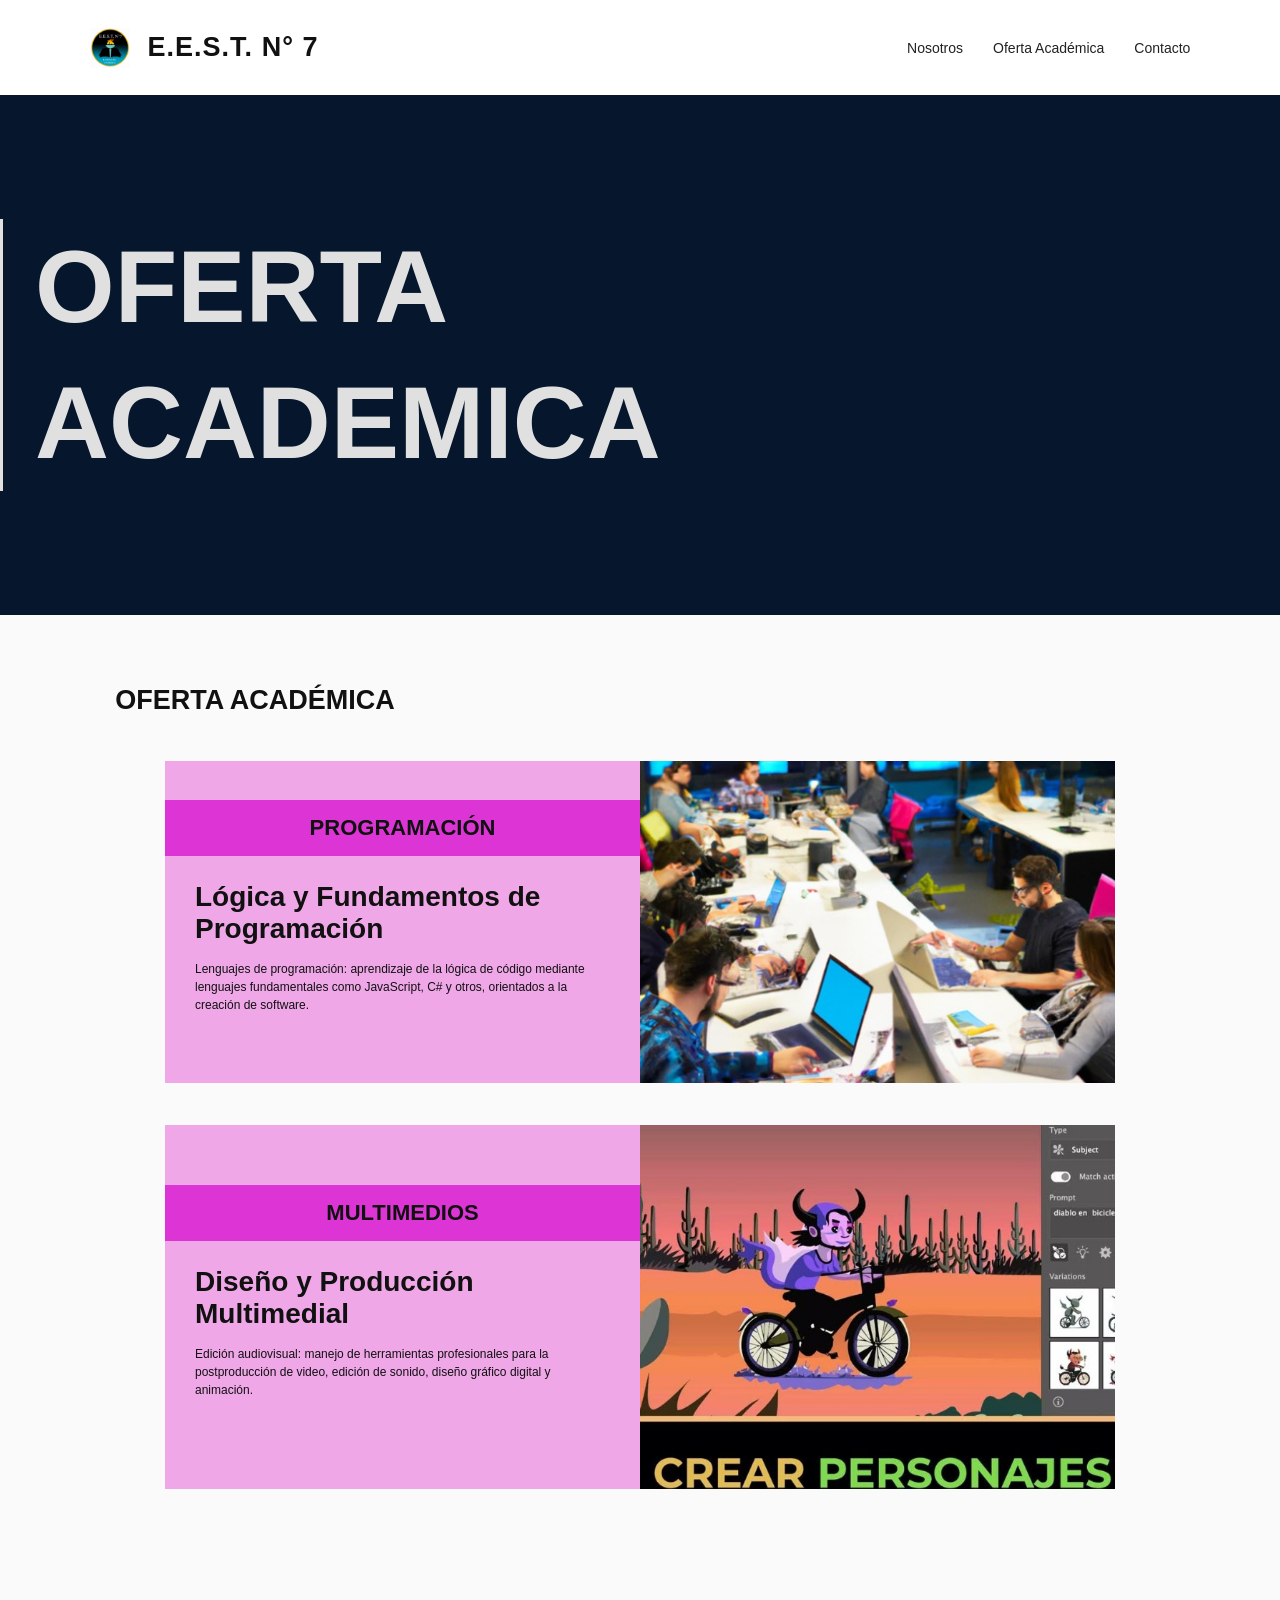
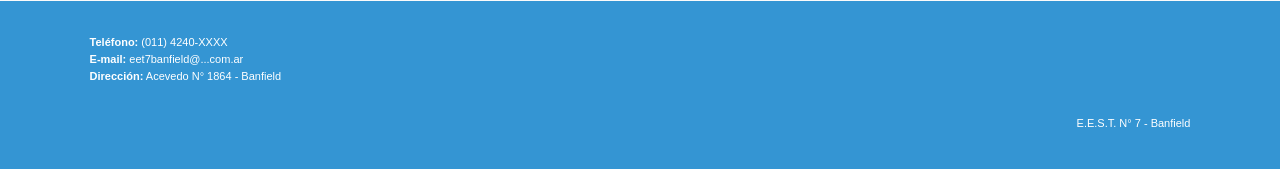
==== html/Oferta academica.html @ 8782acf0 "Se cambio lla imagen de la fachada por un banner y se modfico la clase HERO para ello" ====
<!DOCTYPE html>
<html lang="es">
<head>
    <meta charset="UTF-8">
    <meta name="viewport" content="width=device-width, initial-scale=1.0">
    <title>E.E.S.T. N° 7 - Banfield</title>
    <link rel="stylesheet" href="OfertaAcademica.css">
</head>
<body>

    <header class="header">
        <div class="logo-area">
    <img src="logo.jpeg" alt="Logo E.E.S.T. N° 7" class="logo">
    <h1>E.E.S.T. N° 7</h1>
</div>

        <nav>
            <a href="#inicio">Nosotros</a>
            <a href="#oferta">Oferta Académica</a>
            <a href="#contacto">Contacto</a>
        </nav>
    </header>

    <main>
        
        <section id="inicio" class="hero">
                <p id = "WelcomeTitle">
                    <B>
                        OFERTA<BR>
                        ACADEMICA
                    </B>     
                </p>
            <!-- #071933 (color hexadecimal del fondo azul) -->

        </section>


        <section id="oferta" class="oferta">
            <h2>OFERTA ACADÉMICA</h2>

            <article class="specialty">
                <div class="specialty-text">
                    <h2>PROGRAMACIÓN</h2>
                    <h3>Lógica y Fundamentos de Programación</h3>
                    <p>
                        Lenguajes de programación: aprendizaje de la lógica de código
                        mediante lenguajes fundamentales como JavaScript, C# y otros,
                        orientados a la creación de software.
                    </p>
                </div>
                <img src="programacion.jpeg" alt="Programación">
            </article>

            <article class="specialty">
                <div class="specialty-text">
                    <h2>MULTIMEDIOS</h2>
                    <h3>Diseño y Producción Multimedial</h3>
                    <p>
                        Edición audiovisual: manejo de herramientas profesionales para
                        la postproducción de video, edición de sonido, diseño gráfico
                        digital y animación.
                    </p>
                </div>
                <img src="multimedio2.jpeg" alt="Diseño y producción multimedial">
            </article>
        </section>
    </main>

    <footer id="contacto">
        <div>
            <p><strong>Teléfono:</strong> (011) 4240-XXXX</p>
            <p><strong>E-mail:</strong> eet7banfield@...com.ar</p>
            <p><strong>Dirección:</strong> Acevedo N° 1864 - Banfield</p>
        </div>
        <p class="copyright">E.E.S.T. N° 7 - Banfield</p>
    </footer>

</body>
</html>
---- html/OfertaAcademica.css ----
* {
    margin: 0;
    padding: 0;
    box-sizing: border-box;
}

html {
    scroll-behavior: smooth;
}

body {
    font-family: Arial, Helvetica, sans-serif;
    color: #111;
    background: white;
}

img {
    display: block;
    width: 100%;
    object-fit: cover;
}

.header {
    min-height: 95px;
    padding: 20px 7%;
    display: flex;
    align-items: center;
    justify-content: space-between;
    background: white;
}

.logo-area {
    display: flex;
    align-items: center;
    gap: 18px;
}

.logo-area h1 {
    font-size: 27px;
    letter-spacing: 1px;
}
.logo{
    width: 40px;
    height: 40px;
    object-fit: contain;
}

nav {
    display: flex;
    gap: 30px;
}

nav a {
    color: #222;
    text-decoration: none;
    font-size: 14px;
}

nav a:hover {
    color: #258dd0;
}

/* HERO */

.hero {

    background-color: #071933;

    position: relative;
    min-height: 520px;
    overflow: hidden;
    height: 520px;
    filter: brightness(.88);
    align-content: center;
}
.hero p{
    
    position: relative;
    font-family: Verdana, Geneva, Tahoma, sans-serif;
    color: white;
    border-left-style: solid;
    
    font-size: 6.4rem;
    line-height: 8.5rem;
    padding-left: 2rem;


}

.hero-card {
    position: absolute;
    background: rgba(255, 255, 255, .96);
    border-radius: 8px;
    padding: 20px;
    box-shadow: 0 4px 15px rgba(0, 0, 0, .15);
}

.hero-card h2 {
    font-size: 16px;
    margin-bottom: 10px;
}

.hero-card p,
.hero-card li {
    font-size: 12px;
    line-height: 1.5;
}

.hero-card ul {
    padding-left: 17px;
}

.oferta-card {
    width: 250px;
    top: 50px;
    left: 43%;
}

.inscripcion-card {
    width: 280px;
    top: 225px;
    left: 43%;
}

.requisitos-card {
    width: 230px;
    top: 50px;
    right: 4%;
}

.btn {
    display: inline-block;
    margin-top: 10px;
    padding: 8px 13px;
    color: #fff;
    background: #111;
    text-decoration: none;
    font-size: 11px;
}



.about {
    padding: 65px 10%;
    background: linear-gradient(#a9d5ff, #fff4df);
}

.section-title {
    text-align: center;
    margin-bottom: 30px;
}

.section-title h2 {
    font-family: Georgia, serif;
    font-size: 42px;
    font-weight: normal;
    margin-bottom: 12px;
}

.section-title p {
    font-size: 13px;
    font-style: italic;
}

.about-grid {
    max-width: 720px;
    margin: auto;
    display: grid;
    gap: 12px;
}

.about-box {
    background: #fff;
    padding: 22px;
    border-radius: 8px;
    box-shadow: 0 3px 10px rgba(0,0,0,.08);
}

.about-box.dashed {
    border: 1px dashed #777;
    box-shadow: none;
    background: transparent;
}

.about-box h3 {
    font-size: 13px;
    margin-bottom: 7px;
}

.about-box small {
    font-size: 10px;
    color: #777;
}

.about-box p {
    margin-top: 14px;
    font-family: Georgia, serif;
    font-size: 13px;
    line-height: 1.5;
}

/* EXPERIENCIA */

.experiencia {
    padding: 55px 6% 80px;
    background: #fff;
}

.experiencia > h2,
.oferta > h2 {
    font-size: 27px;
    margin-bottom: 45px;
}

.experience-grid {
    display: grid;
    grid-template-columns: repeat(3, 1fr);
    gap: 18px;
    max-width: 850px;
    margin: auto;
}

.experience-card {
    border-radius: 8px;
    overflow: hidden;
    background: white;
    box-shadow: 0 3px 10px rgba(0,0,0,.12);
}

.experience-card img {
    height: 145px;
}

.experience-card h3 {
    padding: 14px;
    font-size: 13px;
}



.oferta {
    padding: 70px 9%;
    background: #fafafa;
}

.specialty {
    max-width: 950px;
    margin: 0 auto 42px;
    display: grid;
    grid-template-columns: 1fr 1fr;
    min-height: 280px;
    background: #f0a7e8;
}

.specialty:nth-of-type(2) {
    background: #f0a7e8;
}

.specialty-text {
    padding: 30px;
    display: flex;
    flex-direction: column;
    justify-content: center;
}

.specialty-text > h2 {
    background: #dd35d5;
    margin: -30px -30px 25px;
    padding: 15px;
    text-align: center;
    font-size: 22px;
}

.specialty-text h3 {
    font-size: 28px;
    max-width: 380px;
    margin-bottom: 15px;
}

.specialty-text p {
    font-size: 12px;
    line-height: 1.5;
    max-width: 440px;
}

.specialty img {
    min-height: 280px;
}



footer {
    background: #3495d3;
    color: #fff;
    min-height: 145px;
    padding: 35px 7%;
    font-size: 11px;
}

footer p {
    margin-bottom: 5px;
}

.copyright {
    text-align: right;
    margin-top: 35px;
}



@media (max-width: 800px) {
    .header {
        flex-direction: column;
        gap: 18px;
        text-align: center;
    }

    nav {
        gap: 15px;
        flex-wrap: wrap;
        justify-content: center;
    }

    .hero {
        background-color: #071933;

        min-height: auto;
        flex-direction: column;
        height: 300px;
        
    }
    .hero p{
        align-self: left;
        font-family: Verdana, Geneva, Tahoma, sans-serif;
        color: white;
        border-left-style: solid;

        font-size: 3.2rem;
        line-height: 4.8rem;
        padding-left: 0.5rem;
    }


    .hero-card {
        position: static;
        width: 90%;
        margin: -30px auto 40px;
        z-index: 2;
    }

    .about {
        padding: 50px 6%;
    }

    .section-title h2 {
        font-size: 34px;
    }

    .experience-grid {
        grid-template-columns: 1fr;
        max-width: 350px;
    }

    .oferta {
        padding: 50px 5%;
    }

    .specialty {
        grid-template-columns: 1fr;
    }

    .specialty img {
        min-height: 220px;
        order: 2;
    }

    .specialty-text {
        order: 1;
    }
}
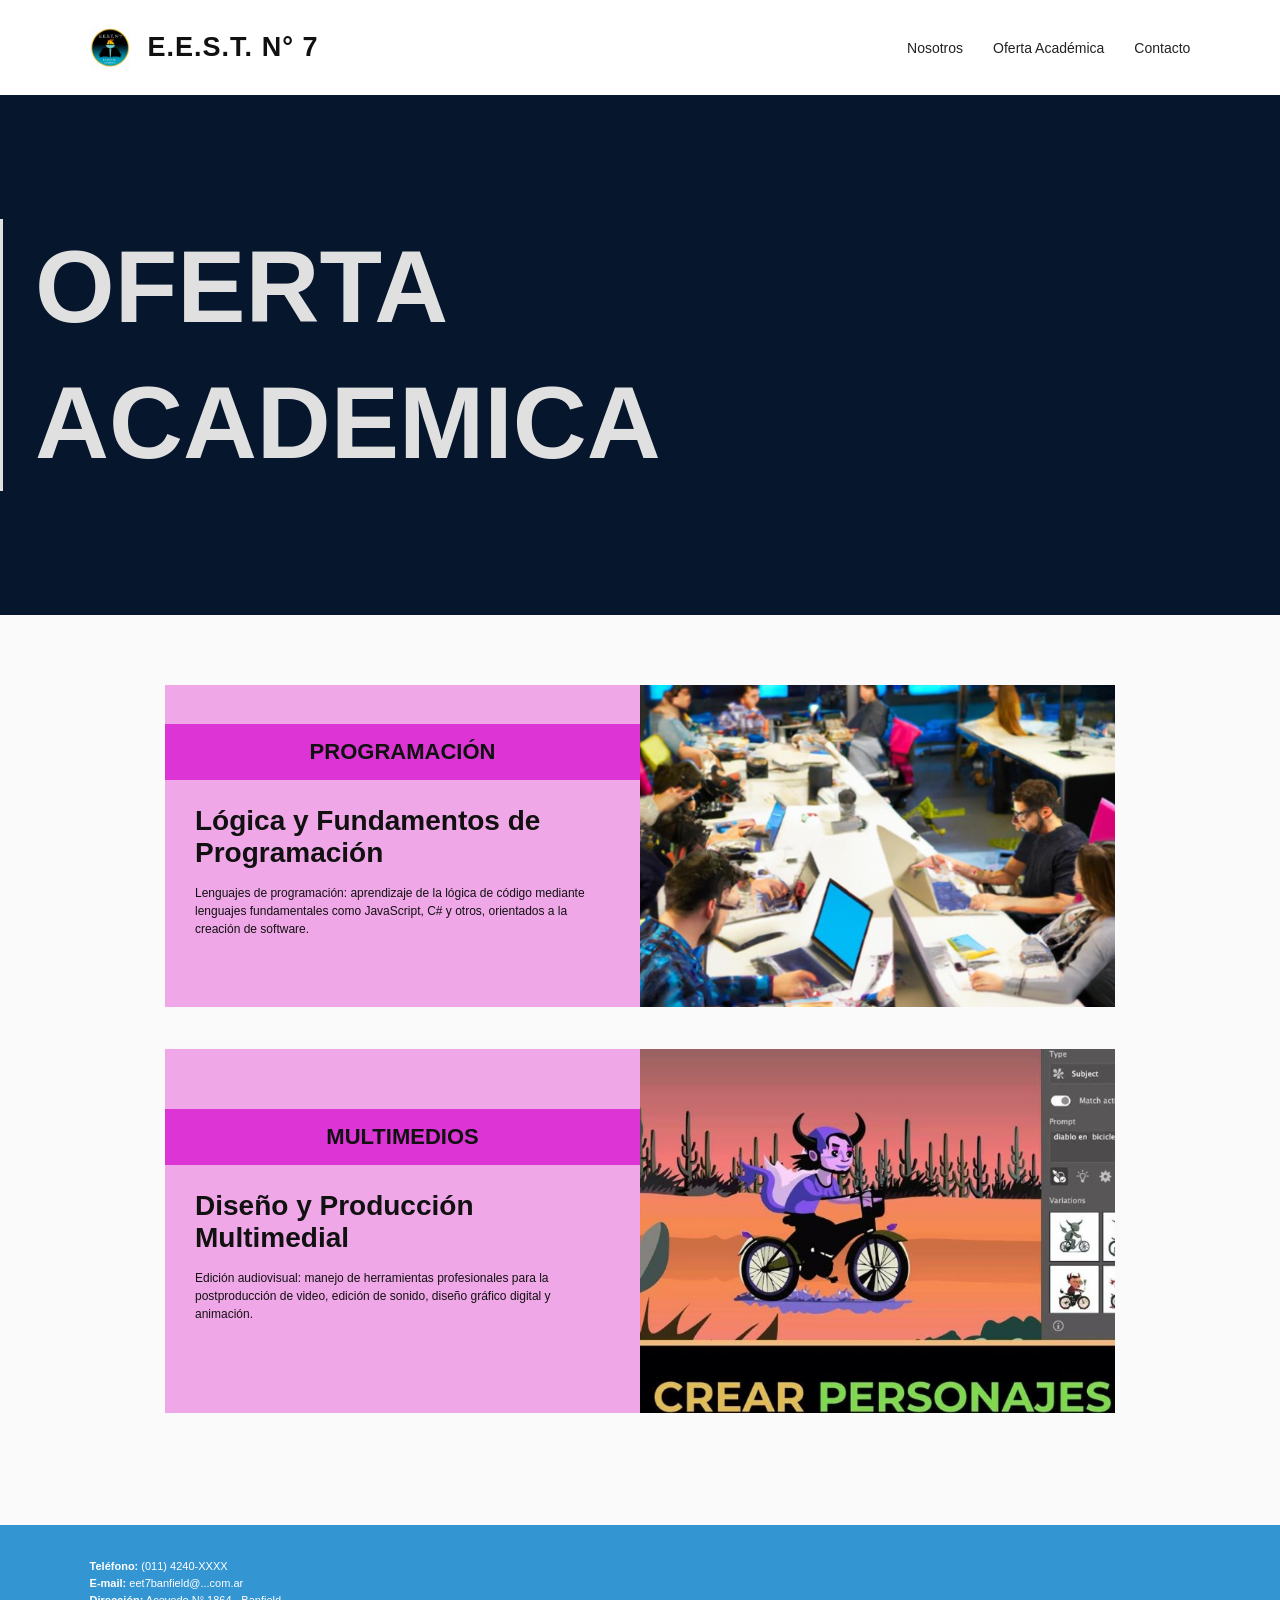
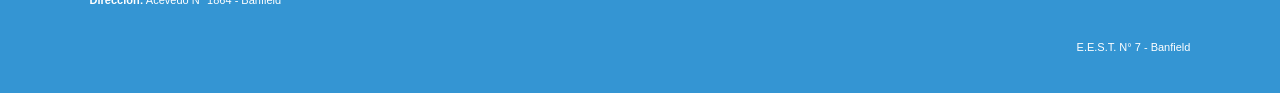
==== commit 848ae99d: "Eventos onclick para las tarjetas de programacion y multimedios" ====
--- a/html/Oferta academica.html
+++ b/html/Oferta academica.html
@@ -36,9 +36,8 @@
 
 
         <section id="oferta" class="oferta">
-            <h2>OFERTA ACADÉMICA</h2>
 
-            <article class="specialty">
+            <article class="specialty" onclick="onclickProgramacion()">
                 <div class="specialty-text">
                     <h2>PROGRAMACIÓN</h2>
                     <h3>Lógica y Fundamentos de Programación</h3>
@@ -51,7 +50,7 @@
                 <img src="programacion.jpeg" alt="Programación">
             </article>
 
-            <article class="specialty">
+            <article class="specialty" onclick="onclickMultimedios()">
                 <div class="specialty-text">
                     <h2>MULTIMEDIOS</h2>
                     <h3>Diseño y Producción Multimedial</h3>
@@ -74,6 +73,14 @@
         </div>
         <p class="copyright">E.E.S.T. N° 7 - Banfield</p>
     </footer>
+    <script>
+        function onclickProgramacion() {
+            window.location.href = "#programacionInfo";
+        }
 
+        function onclickMultimedios() {
+            window.location.href = "#multimediosInfo";
+        }
+</script>
 </body>
 </html>
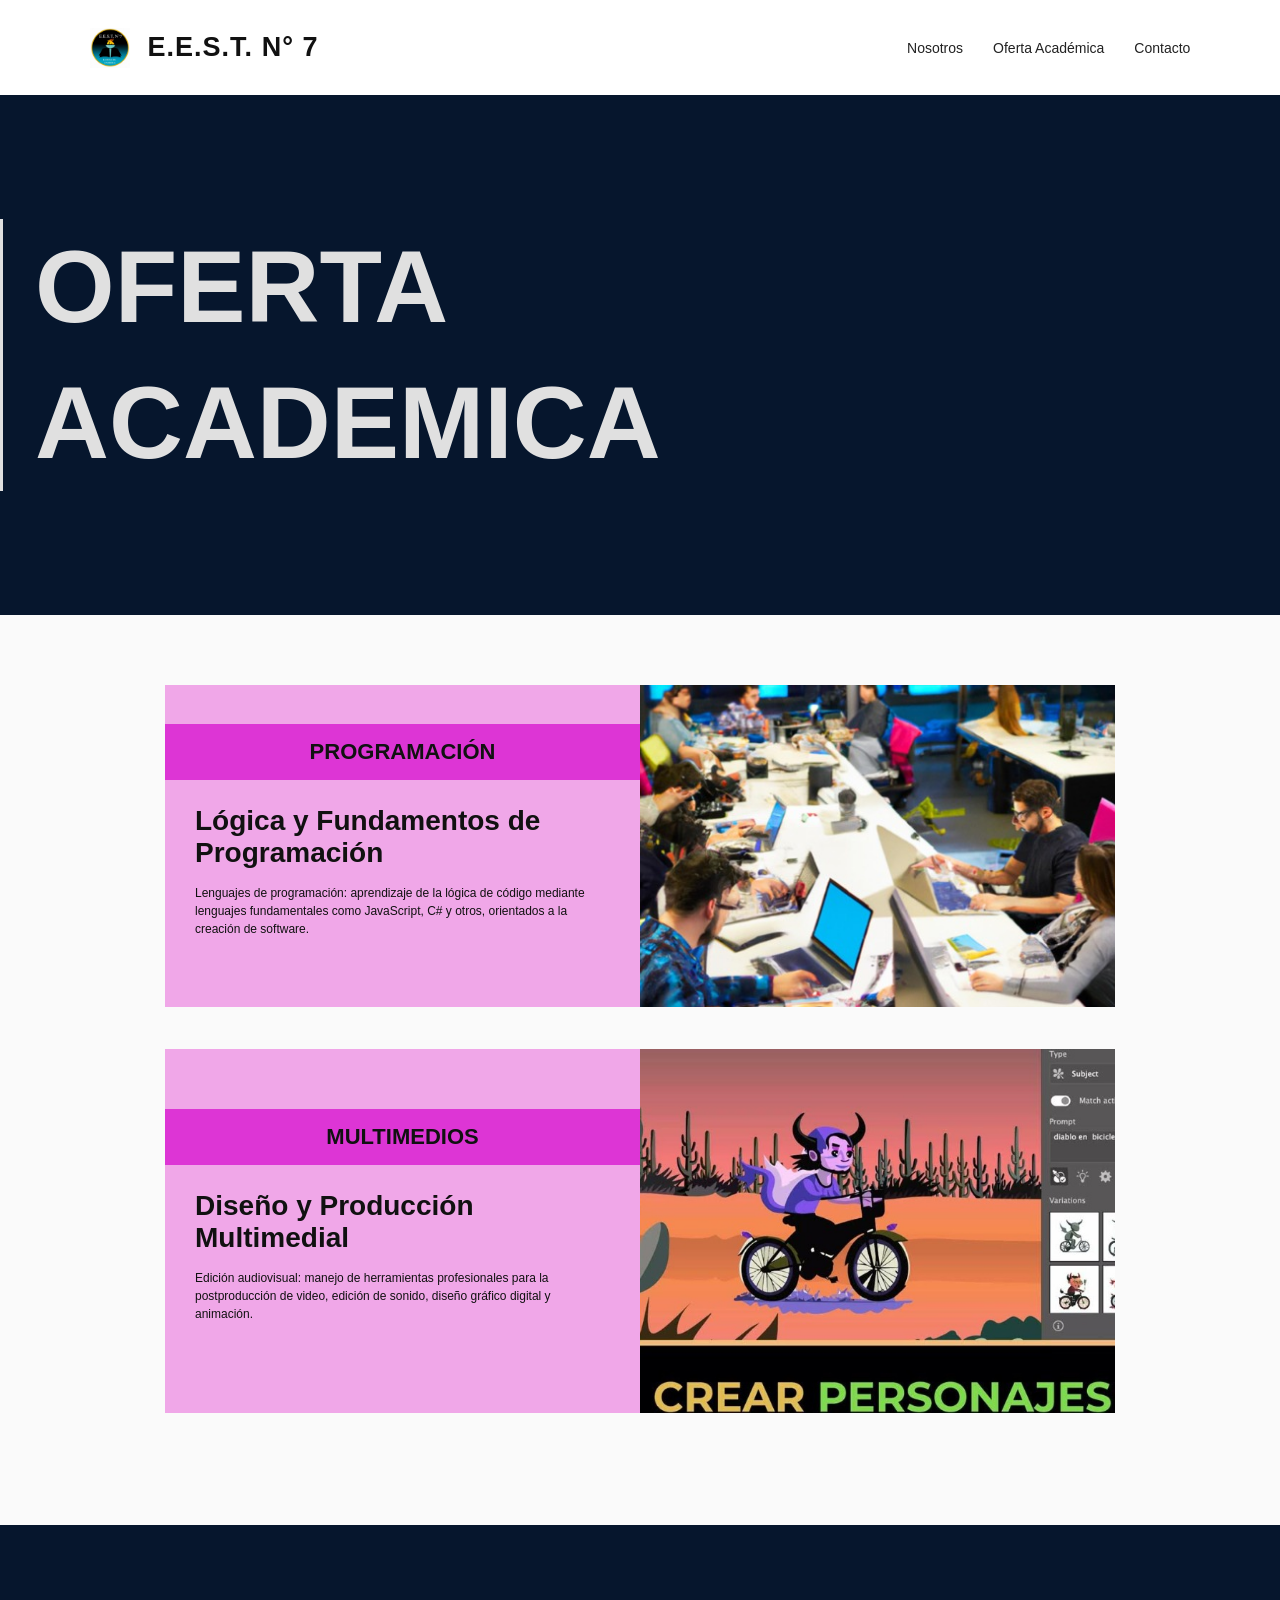
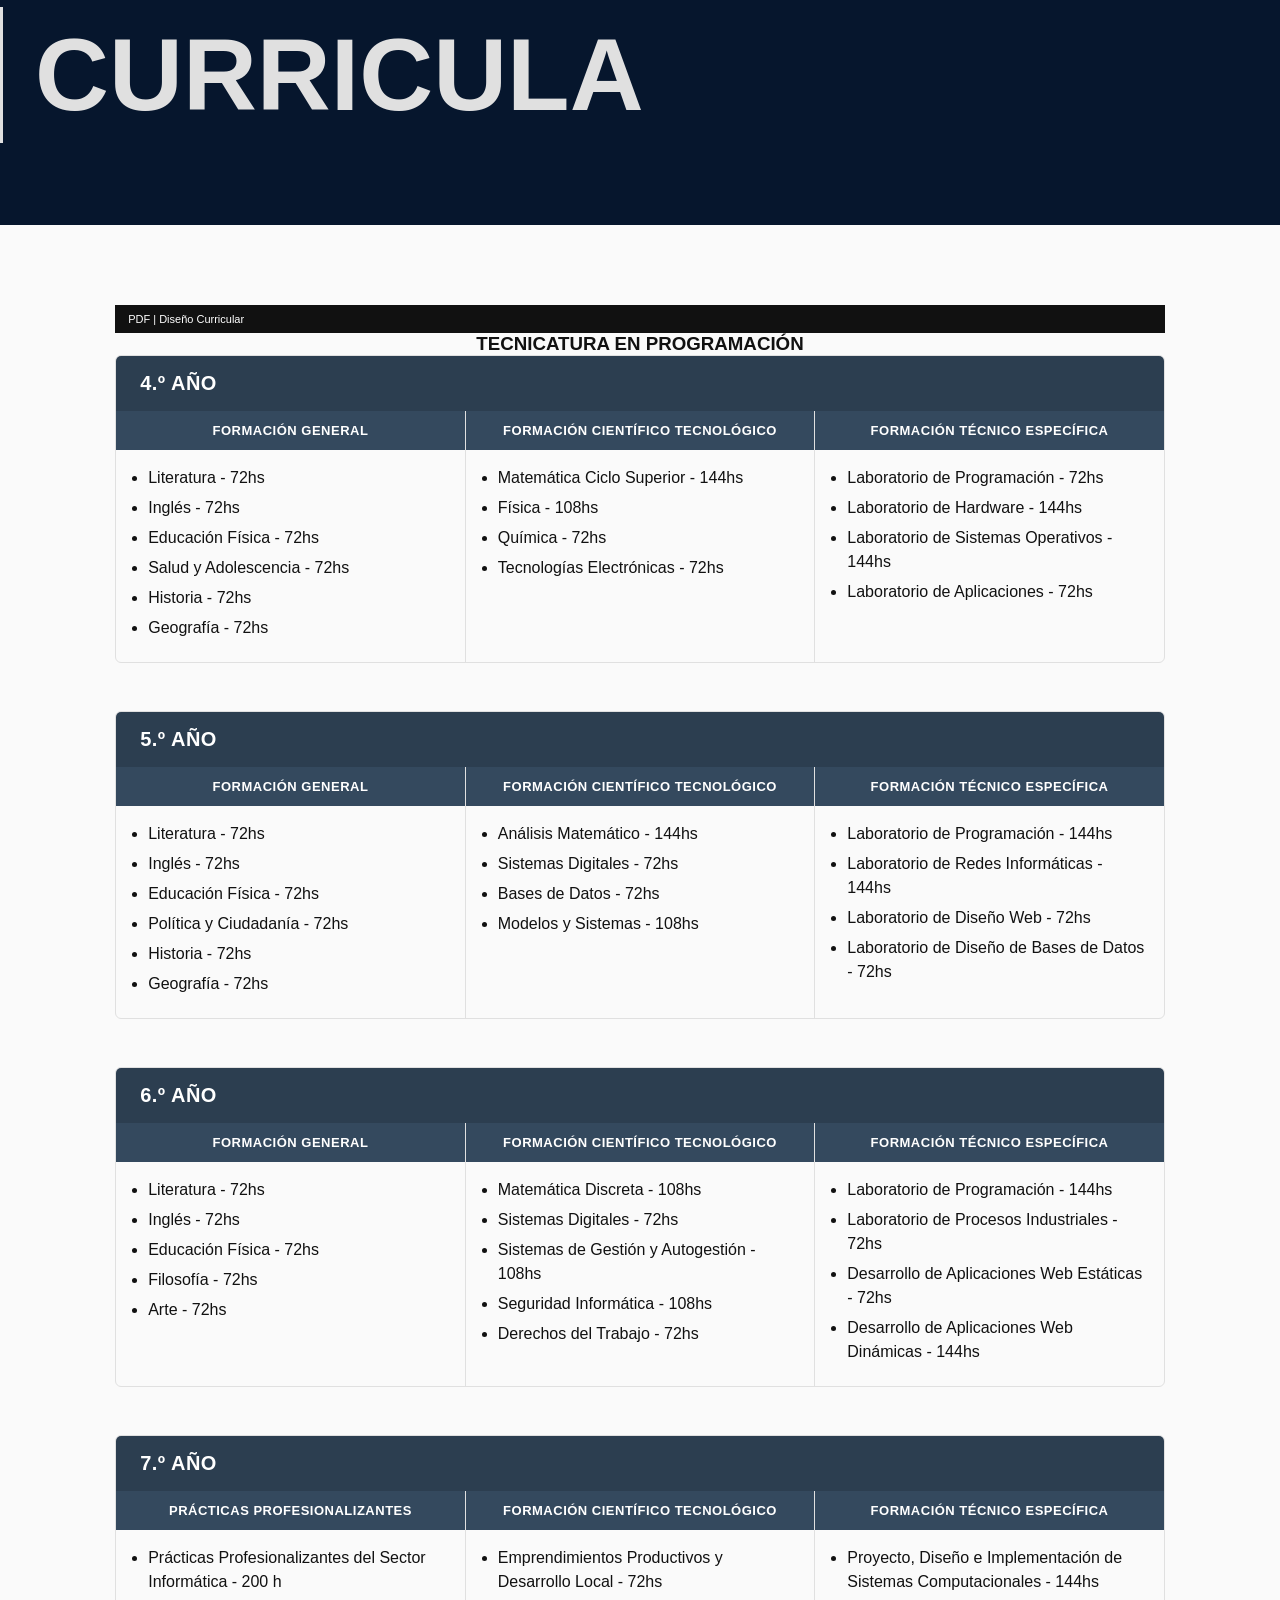
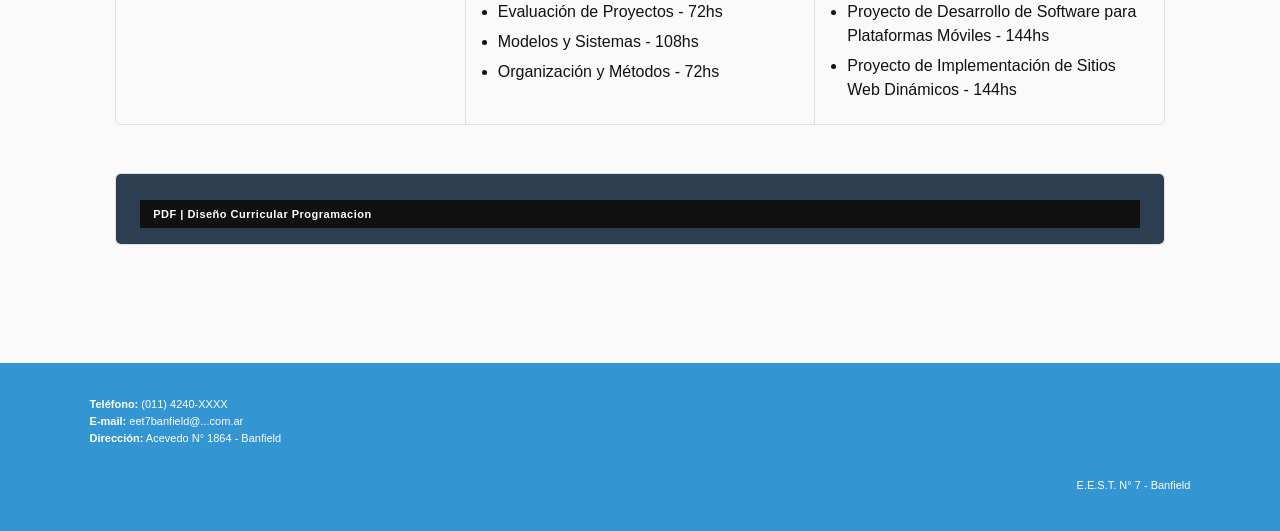
==== commit 9636e382: "Estructura de tablas para las materias de la tecnicatura en Programacion. Agradecimientos especiales" ====
--- a/html/Oferta academica.html
+++ b/html/Oferta academica.html
@@ -62,6 +62,201 @@
                 </div>
                 <img src="multimedio2.jpeg" alt="Diseño y producción multimedial">
             </article>
+        </section>
+
+        <section id="Medio" class="hero">
+                <p id = "WelcomeTitle">
+                    <B>
+                        CURRICULA
+                    </B>     
+                </p>
+            <!-- #071933 (color hexadecimal del fondo azul) -->
+        </section>
+
+        <section id="Seccion curriculas" class="oferta">
+            
+            <article id="multimediosInfo">
+               
+                <div>
+                    <a class="btn" href="https://drive.google.com/file/d/1XOjjZAYMHEyUUq45U73h3Wb51LNYSZDm/view?usp=sharing">
+                        PDF | Diseño Curricular
+                    </a> 
+                </div>
+                        
+
+            </article>
+
+            <article id="programacionInfo">
+                <p style="align-content: center;">
+                    <center>
+                        <B>
+                            <h1>TECNICATURA EN PROGRAMACIÓN</h1>
+                        </B>
+                    </center>
+                </p>
+                    
+
+                <div class="año">
+
+                <h2>4.º AÑO</h2>
+
+                    <div class="formaciones">
+
+                    <div class="formacion">
+                    <h3>Formación General</h3>
+                    <ul>
+                        <li>Literatura - 72hs</li>
+                        <li>Inglés - 72hs</li>
+                        <li>Educación Física - 72hs</li>
+                        <li>Salud y Adolescencia - 72hs</li>
+                        <li>Historia - 72hs</li>
+                        <li>Geografía - 72hs</li>
+                    </ul>
+                    </div>
+
+                    <div class="formacion">
+                    <h3>Formación Científico Tecnológico</h3>
+                    <ul>
+                        <li>Matemática Ciclo Superior - 144hs</li>
+                        <li>Física - 108hs</li>
+                        <li>Química - 72hs</li>
+                        <li>Tecnologías Electrónicas - 72hs</li>
+                    </ul>
+                    </div>
+
+                    <div class="formacion">
+                    <h3>Formación Técnico Específica</h3>
+                    <ul>
+                        <li>Laboratorio de Programación - 72hs</li>
+                        <li>Laboratorio de Hardware - 144hs</li>
+                        <li>Laboratorio de Sistemas Operativos - 144hs</li>
+                        <li>Laboratorio de Aplicaciones - 72hs</li>
+                    </ul>
+                    </div>
+
+                    </div>
+                </div>
+
+                <div class="año">
+                <h2>5.º AÑO</h2>
+                <div class="formaciones">
+
+                    <div class="formacion">
+                    <h3>Formación General</h3>
+                    <ul>
+                        <li>Literatura - 72hs</li>
+                        <li>Inglés - 72hs</li>
+                        <li>Educación Física - 72hs</li>
+                        <li>Política y Ciudadanía - 72hs</li>
+                        <li>Historia - 72hs</li>
+                        <li>Geografía - 72hs</li>
+                    </ul>
+                    </div>
+
+                    <div class="formacion">
+                    <h3>Formación Científico Tecnológico</h3>
+                    <ul>
+                        <li>Análisis Matemático - 144hs</li>
+                        <li>Sistemas Digitales - 72hs</li>
+                        <li>Bases de Datos - 72hs</li>
+                        <li>Modelos y Sistemas - 108hs</li>
+                    </ul>
+                    </div>
+
+                    <div class="formacion">
+                    <h3>Formación Técnico Específica</h3>
+                    <ul>
+                        <li>Laboratorio de Programación - 144hs</li>
+                        <li>Laboratorio de Redes Informáticas - 144hs</li>
+                        <li>Laboratorio de Diseño Web - 72hs</li>
+                        <li>Laboratorio de Diseño de Bases de Datos - 72hs</li>
+                    </ul>
+                    </div>
+
+                </div>
+                </div>
+
+                <div class="año">
+                <h2>6.º AÑO</h2>
+                <div class="formaciones">
+
+                    <div class="formacion">
+                    <h3>Formación General</h3>
+                    <ul>
+                        <li>Literatura - 72hs</li>
+                        <li>Inglés - 72hs</li>
+                        <li>Educación Física - 72hs</li>
+                        <li>Filosofía - 72hs</li>
+                        <li>Arte - 72hs</li>
+                    </ul>
+                    </div>
+
+                    <div class="formacion">
+                    <h3>Formación Científico Tecnológico</h3>
+                    <ul>
+                        <li>Matemática Discreta - 108hs</li>
+                        <li>Sistemas Digitales - 72hs</li>
+                        <li>Sistemas de Gestión y Autogestión - 108hs</li>
+                        <li>Seguridad Informática - 108hs</li>
+                        <li>Derechos del Trabajo - 72hs</li>
+                    </ul>
+                    </div>
+
+                    <div class="formacion">
+                    <h3>Formación Técnico Específica</h3>
+                    <ul>
+                        <li>Laboratorio de Programación - 144hs</li>
+                        <li>Laboratorio de Procesos Industriales - 72hs</li>
+                        <li>Desarrollo de Aplicaciones Web Estáticas - 72hs</li>
+                        <li>Desarrollo de Aplicaciones Web Dinámicas - 144hs</li>
+                    </ul>
+                    </div>
+
+                </div>
+                </div>
+
+                <div class="año">
+                <h2>7.º AÑO</h2>
+                    <div class="formaciones">
+
+                        <div class="formacion">
+                        <h3>Prácticas Profesionalizantes</h3>
+                        <ul>
+                            <li>Prácticas Profesionalizantes del Sector Informática - 200 h</li>
+                        </ul>
+                        </div>
+
+                        <div class="formacion">
+                        <h3>Formación Científico Tecnológico</h3>
+                        <ul>
+                            <li>Emprendimientos Productivos y Desarrollo Local - 72hs</li>
+                            <li>Evaluación de Proyectos - 72hs</li>
+                            <li>Modelos y Sistemas - 108hs</li>
+                            <li>Organización y Métodos - 72hs</li>
+                        </ul>
+                        </div>
+
+                        <div class="formacion">
+                        <h3>Formación Técnico Específica</h3>
+                        <ul>
+                            <li>Proyecto, Diseño e Implementación de Sistemas Computacionales - 144hs</li>
+                            <li>Proyecto de Desarrollo de Software para Plataformas Móviles - 144hs</li>
+                            <li>Proyecto de Implementación de Sitios Web Dinámicos - 144hs</li>
+                        </ul>
+                        </div>
+
+                    </div>
+                </div>
+
+                <div class="año">
+                    <h2>
+                    <a class="btn" href="https://drive.google.com/file/d/1CNeCQyED4WqhSbvaRbEIqXHE-RYNr-Aq/view?usp=sharing">
+                        PDF | Diseño Curricular Programacion
+                    </a> 
+                    </h2>
+                </div>
+            </article>
+
         </section>
     </main>
 
--- a/html/OfertaAcademica.css
+++ b/html/OfertaAcademica.css
@@ -60,6 +60,10 @@
     color: #258dd0;
 }
 
+#Medio{
+
+    height: min-content;
+}
 /* HERO */
 
 .hero {
@@ -67,9 +71,9 @@
     background-color: #071933;
 
     position: relative;
-    min-height: 520px;
     overflow: hidden;
-    height: 520px;
+    height: 32.5rem;
+    min-height: 18.75rem;
     filter: brightness(.88);
     align-content: center;
 }
@@ -87,64 +91,6 @@
 
 }
 
-.hero-card {
-    position: absolute;
-    background: rgba(255, 255, 255, .96);
-    border-radius: 8px;
-    padding: 20px;
-    box-shadow: 0 4px 15px rgba(0, 0, 0, .15);
-}
-
-.hero-card h2 {
-    font-size: 16px;
-    margin-bottom: 10px;
-}
-
-.hero-card p,
-.hero-card li {
-    font-size: 12px;
-    line-height: 1.5;
-}
-
-.hero-card ul {
-    padding-left: 17px;
-}
-
-.oferta-card {
-    width: 250px;
-    top: 50px;
-    left: 43%;
-}
-
-.inscripcion-card {
-    width: 280px;
-    top: 225px;
-    left: 43%;
-}
-
-.requisitos-card {
-    width: 230px;
-    top: 50px;
-    right: 4%;
-}
-
-.btn {
-    display: inline-block;
-    margin-top: 10px;
-    padding: 8px 13px;
-    color: #fff;
-    background: #111;
-    text-decoration: none;
-    font-size: 11px;
-}
-
-
-
-.about {
-    padding: 65px 10%;
-    background: linear-gradient(#a9d5ff, #fff4df);
-}
-
 .section-title {
     text-align: center;
     margin-bottom: 30px;
@@ -162,81 +108,11 @@
     font-style: italic;
 }
 
-.about-grid {
-    max-width: 720px;
-    margin: auto;
-    display: grid;
-    gap: 12px;
-}
-
-.about-box {
-    background: #fff;
-    padding: 22px;
-    border-radius: 8px;
-    box-shadow: 0 3px 10px rgba(0,0,0,.08);
-}
-
-.about-box.dashed {
-    border: 1px dashed #777;
-    box-shadow: none;
-    background: transparent;
-}
-
-.about-box h3 {
-    font-size: 13px;
-    margin-bottom: 7px;
-}
-
-.about-box small {
-    font-size: 10px;
-    color: #777;
-}
-
-.about-box p {
-    margin-top: 14px;
-    font-family: Georgia, serif;
-    font-size: 13px;
-    line-height: 1.5;
-}
-
-/* EXPERIENCIA */
-
-.experiencia {
-    padding: 55px 6% 80px;
-    background: #fff;
-}
-
-.experiencia > h2,
+
 .oferta > h2 {
     font-size: 27px;
     margin-bottom: 45px;
 }
-
-.experience-grid {
-    display: grid;
-    grid-template-columns: repeat(3, 1fr);
-    gap: 18px;
-    max-width: 850px;
-    margin: auto;
-}
-
-.experience-card {
-    border-radius: 8px;
-    overflow: hidden;
-    background: white;
-    box-shadow: 0 3px 10px rgba(0,0,0,.12);
-}
-
-.experience-card img {
-    height: 145px;
-}
-
-.experience-card h3 {
-    padding: 14px;
-    font-size: 13px;
-}
-
-
 
 .oferta {
     padding: 70px 9%;
@@ -250,6 +126,7 @@
     grid-template-columns: 1fr 1fr;
     min-height: 280px;
     background: #f0a7e8;
+    cursor: pointer;
 }
 
 .specialty:nth-of-type(2) {
@@ -287,6 +164,78 @@
     min-height: 280px;
 }
 
+/*
+
+Informacion curricular
+===================================================
+
+*/
+
+.año {
+    margin-bottom: 48px;
+    border: 1px solid #e0e0e0;
+    border-radius: 6px;
+    overflow: auto;
+}
+
+.año > h2 {
+    margin: 0;
+    padding: 16px 24px;
+    background-color: #2c3e50;
+    color: #ffffff;
+    font-size: 20px;
+    letter-spacing: 0.5px;
+}
+
+.formaciones {
+    display: flex;
+    align-items: stretch;
+}
+
+.formacion {
+    flex: 1;
+    display: flex;
+    flex-direction: column;
+    padding: 0;
+    border-right: 1px solid #e0e0e0;
+}
+
+.formacion:last-child {
+    border-right: none;
+}
+
+.formacion h3 {
+    margin: 0;
+    padding: 12px 16px;
+    font-size: 13px;
+    text-transform: uppercase;
+    letter-spacing: 0.5px;
+    color: #ffffff;
+    background-color: #34495e;
+    text-align: center;
+}
+
+.formacion ul {
+    flex: 1;
+    margin: 0;
+    padding: 16px 16px 16px 32px;
+    font-size: 1rem;
+    line-height: 1.5;
+}
+
+.formacion li {
+    margin-bottom: 6px;
+}
+
+.btn {
+    display: flex;
+    margin-top: 10px;
+    padding: 8px 13px;
+    color: #fff;
+    background: #111;
+    text-decoration: none;
+    font-size: 11px;
+}
 
 
 footer {
@@ -324,10 +273,13 @@
     .hero {
         background-color: #071933;
 
-        min-height: auto;
+        
         flex-direction: column;
-        height: 300px;
+        height: fit-content;
         
+    }
+    #Medio{
+        min-height: 11.5rem;
     }
     .hero p{
         align-self: left;
@@ -339,28 +291,10 @@
         line-height: 4.8rem;
         padding-left: 0.5rem;
     }
-
-
-    .hero-card {
-        position: static;
-        width: 90%;
-        margin: -30px auto 40px;
-        z-index: 2;
-    }
-
-    .about {
-        padding: 50px 6%;
-    }
-
+   
     .section-title h2 {
         font-size: 34px;
     }
-
-    .experience-grid {
-        grid-template-columns: 1fr;
-        max-width: 350px;
-    }
-
     .oferta {
         padding: 50px 5%;
     }
@@ -377,4 +311,6 @@
     .specialty-text {
         order: 1;
     }
-}
+
+    
+}
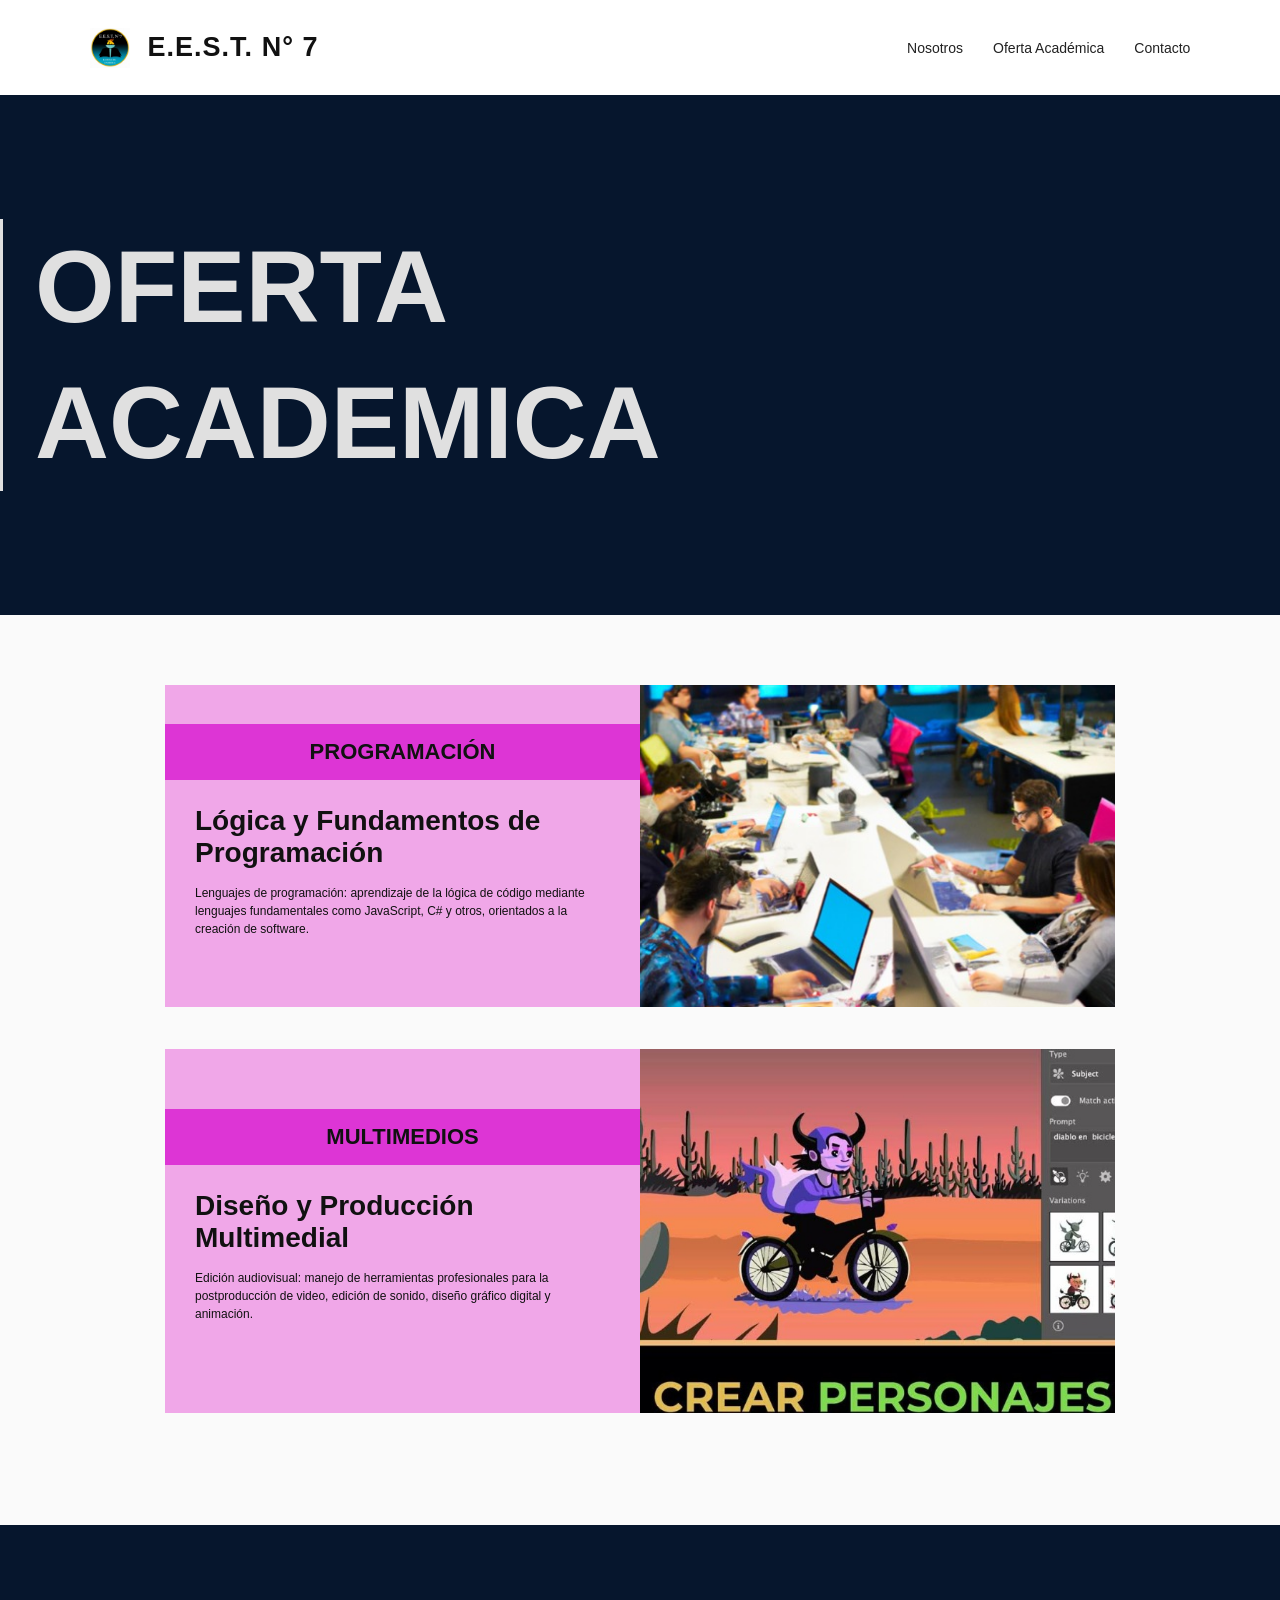
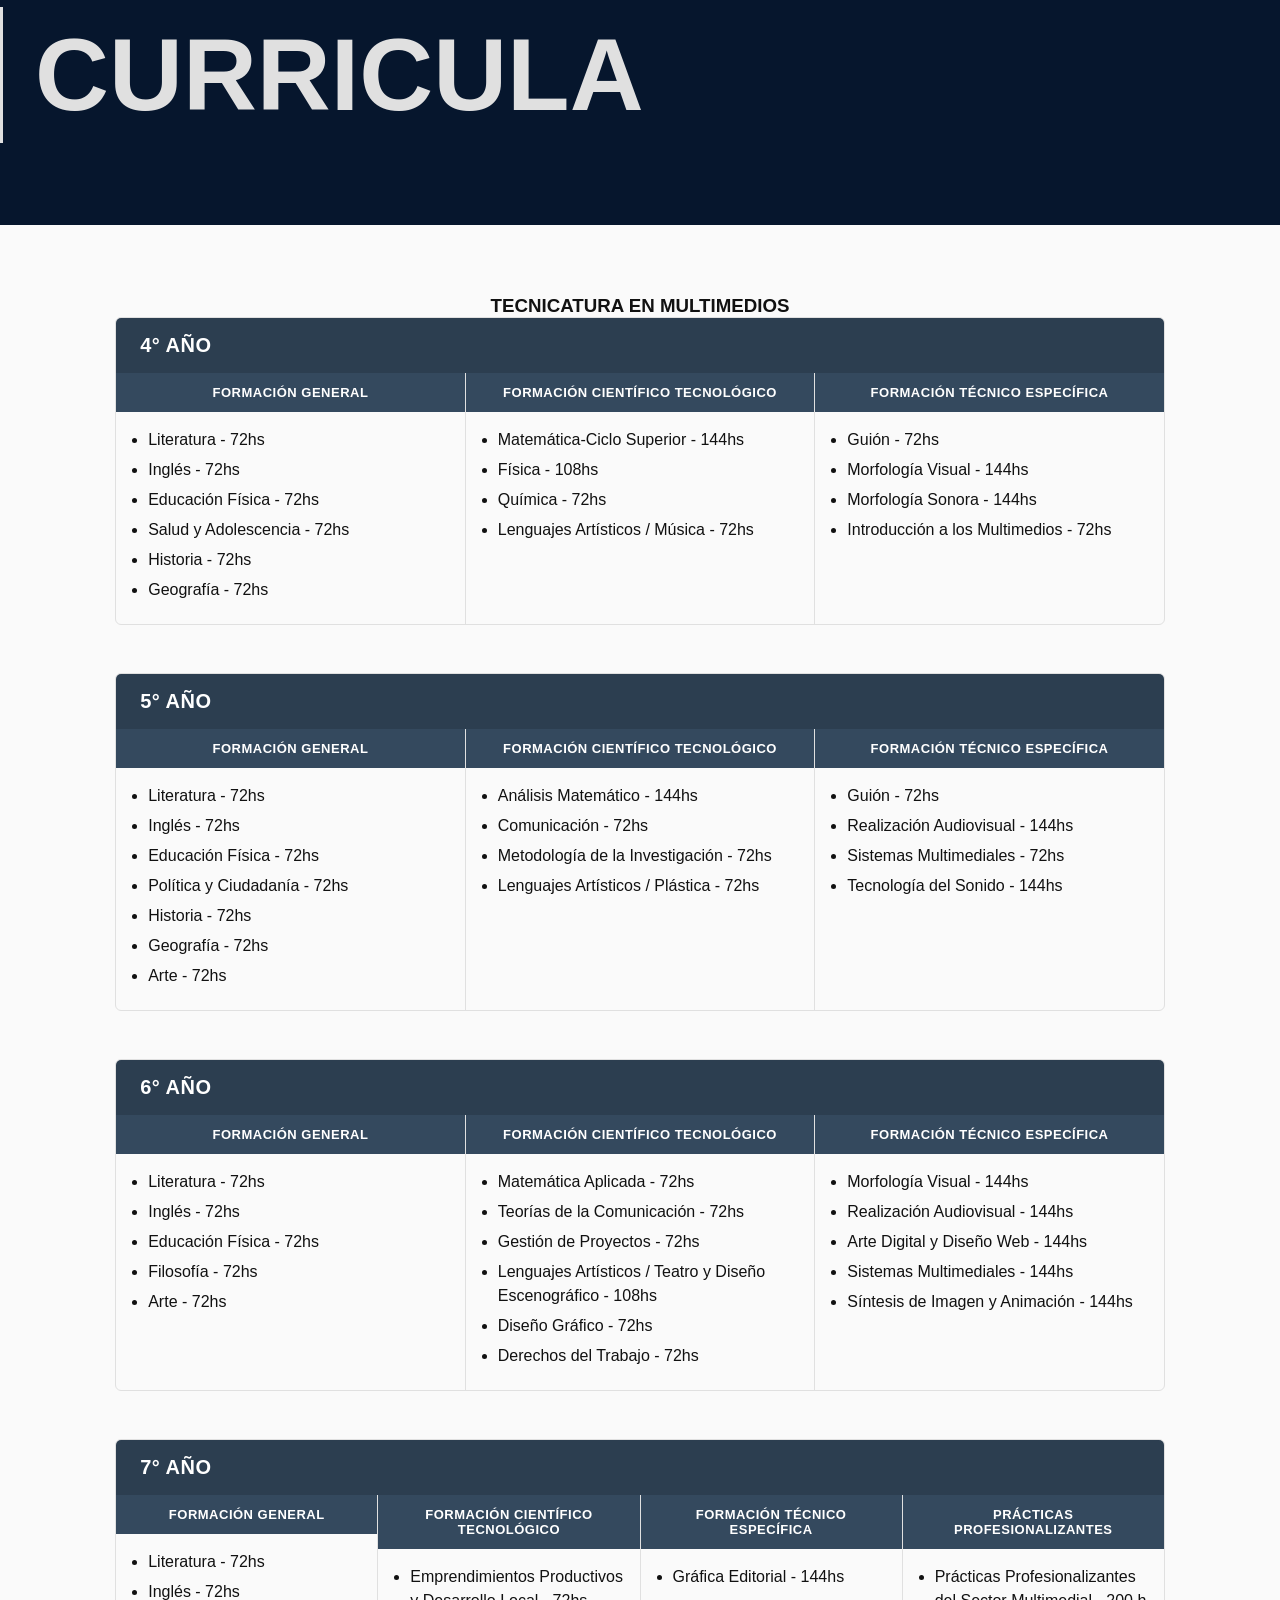
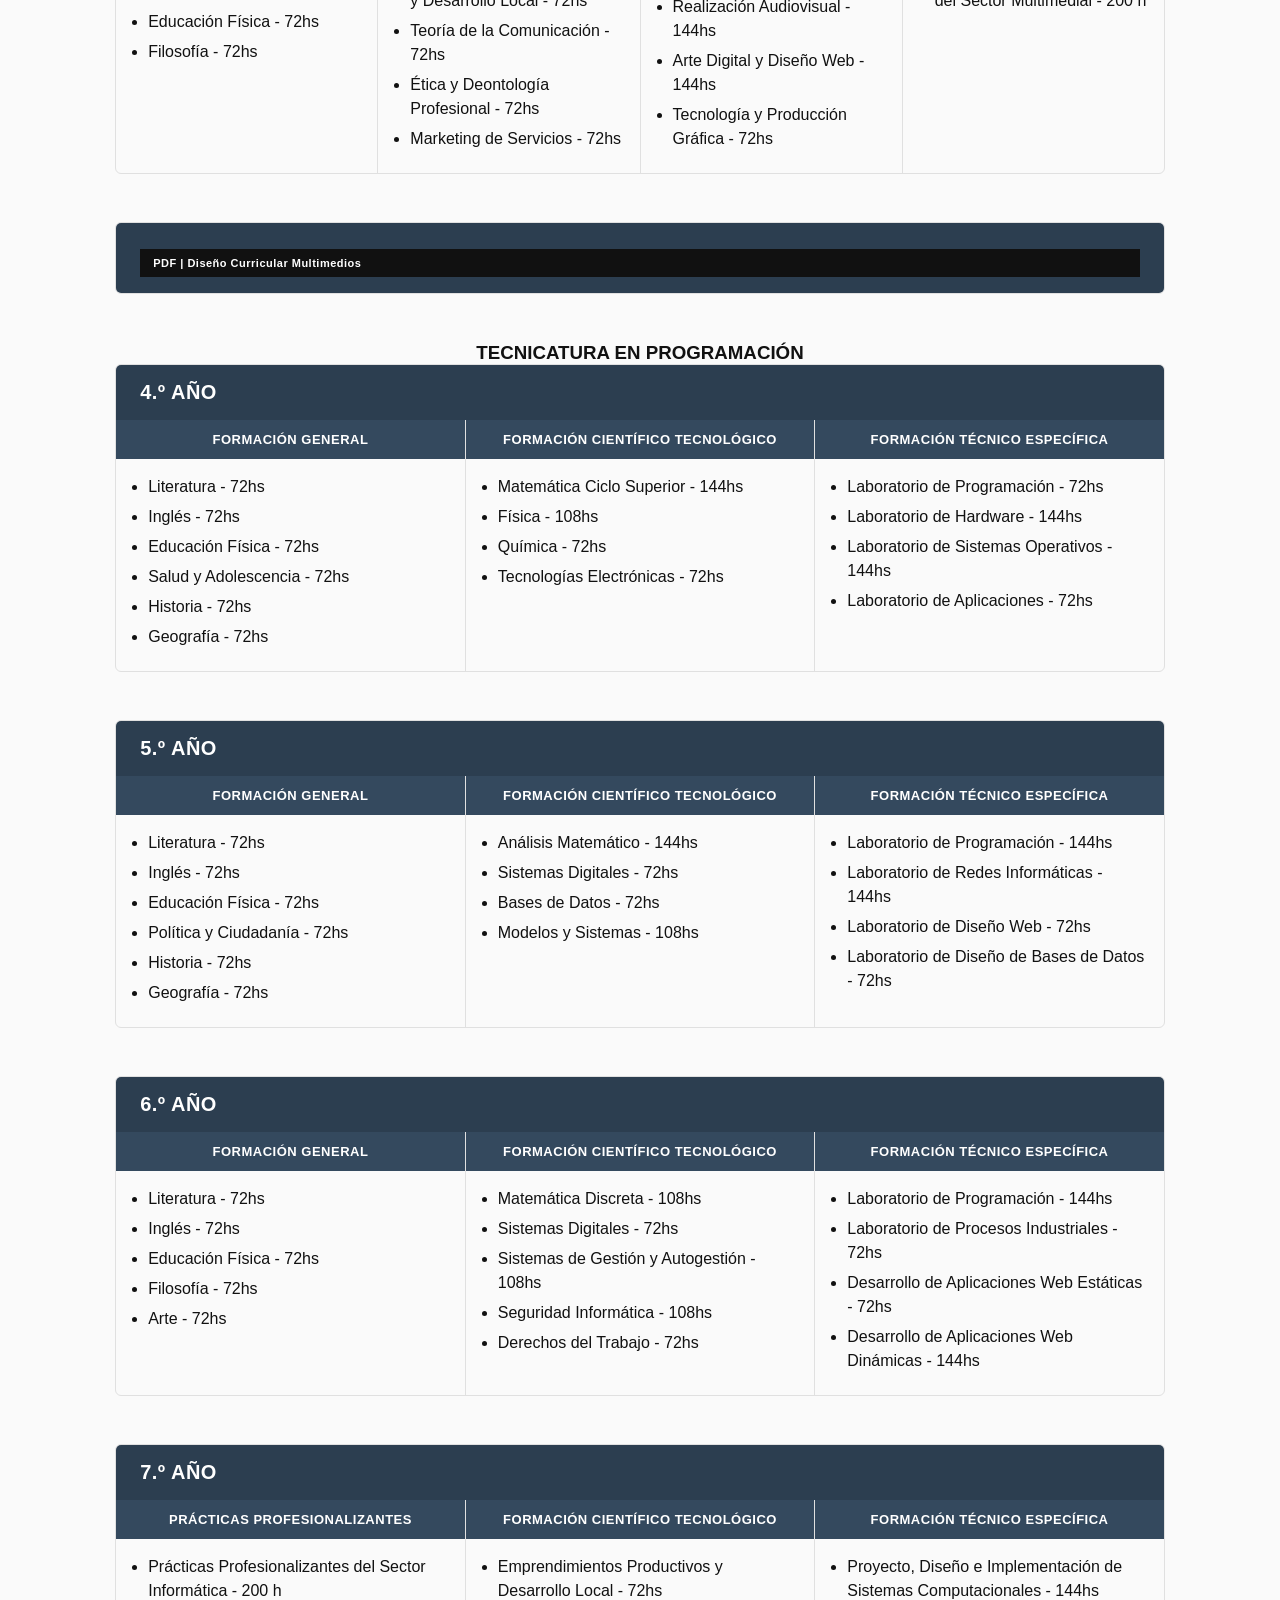
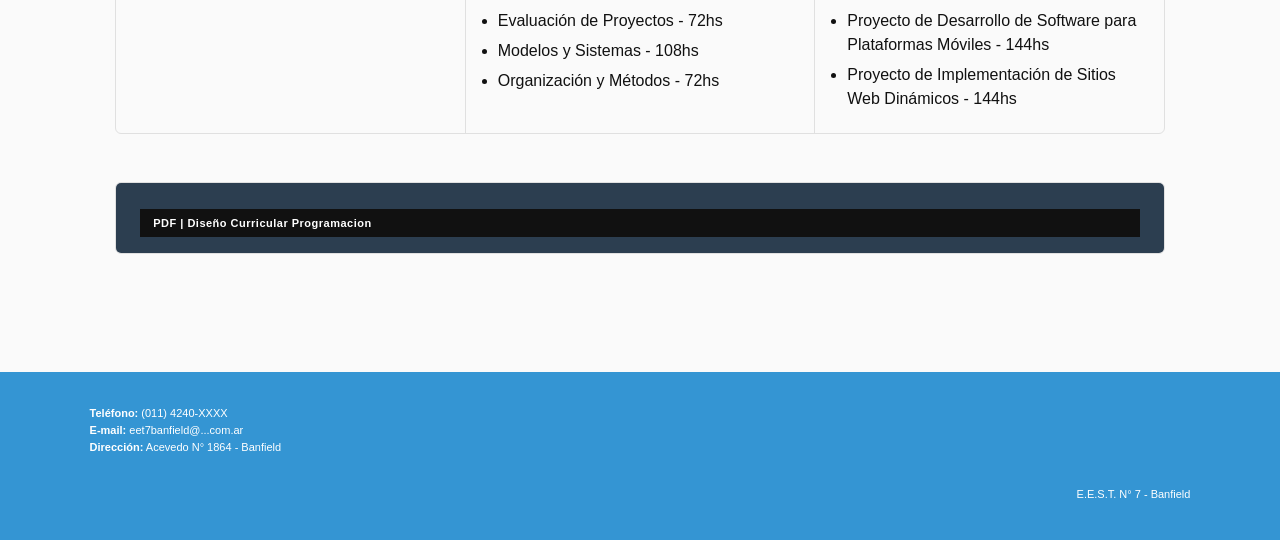
==== commit 21f48adb: "Se añade el listado de materias Curriculares de Multimedios junto con link a PDF del documento" ====
--- a/html/Oferta academica.html
+++ b/html/Oferta academica.html
@@ -64,6 +64,7 @@
             </article>
         </section>
 
+        
         <section id="Medio" class="hero">
                 <p id = "WelcomeTitle">
                     <B>
@@ -76,13 +77,185 @@
         <section id="Seccion curriculas" class="oferta">
             
             <article id="multimediosInfo">
-               
-                <div>
-                    <a class="btn" href="https://drive.google.com/file/d/1XOjjZAYMHEyUUq45U73h3Wb51LNYSZDm/view?usp=sharing">
-                        PDF | Diseño Curricular
-                    </a> 
-                </div>
+               <p style="align-content: center;">
+                    <center>
+                        <B>
+                            <h1>TECNICATURA EN MULTIMEDIOS</h1>
+                        </B>
+                    </center>
+                </p>
+                
+                <div class="año">
+                    <h2>4° AÑO</h2>
+                    <div class="formaciones">
                         
+                        <div class="formacion">
+                            <h3>Formación General</h3>
+                            <ul>
+                        <li>Literatura - 72hs</li>
+                        <li>Inglés - 72hs</li>
+                        <li>Educación Física - 72hs</li>
+                        <li>Salud y Adolescencia - 72hs</li>
+                        <li>Historia - 72hs</li>
+                        <li>Geografía - 72hs</li>
+                    </ul>
+                </div>
+                
+                <div class="formacion">
+                    <h3>Formación Científico Tecnológico</h3>
+                    <ul>
+                        <li>Matemática-Ciclo Superior - 144hs</li>
+                        <li>Física - 108hs</li>
+                        <li>Química - 72hs</li>
+                        <li>Lenguajes Artísticos / Música - 72hs</li>
+                    </ul>
+                </div>
+                
+                <div class="formacion">
+                    <h3>Formación Técnico Específica</h3>
+                    <ul>
+                        <li>Guión - 72hs</li>
+                        <li>Morfología Visual - 144hs</li>
+                        <li>Morfología Sonora - 144hs</li>
+                        <li>Introducción a los Multimedios - 72hs</li>
+                    </ul>
+                </div>
+                
+            </div>
+        </div>
+
+                <div class="año">
+                    <h2>5° AÑO</h2>
+                    <div class="formaciones">
+
+                    <div class="formacion">
+                        <h3>Formación General</h3>
+                        <ul>
+                        <li>Literatura - 72hs</li>
+                        <li>Inglés - 72hs</li>
+                        <li>Educación Física - 72hs</li>
+                        <li>Política y Ciudadanía - 72hs</li>
+                        <li>Historia - 72hs</li>
+                        <li>Geografía - 72hs</li>
+                        <li>Arte - 72hs</li>
+                        </ul>
+                    </div>
+
+                    <div class="formacion">
+                        <h3>Formación Científico Tecnológico</h3>
+                        <ul>
+                        <li>Análisis Matemático - 144hs</li>
+                        <li>Comunicación - 72hs</li>
+                        <li>Metodología de la Investigación - 72hs</li>
+                        <li>Lenguajes Artísticos / Plástica - 72hs</li>
+                        </ul>
+                    </div>
+
+                    <div class="formacion">
+                        <h3>Formación Técnico Específica</h3>
+                        <ul>
+                        <li>Guión - 72hs</li>
+                        <li>Realización Audiovisual - 144hs</li>
+                        <li>Sistemas Multimediales - 72hs</li>
+                        <li>Tecnología del Sonido - 144hs</li>
+                        </ul>
+                    </div>
+
+                    </div>
+                </div>
+
+                <div class="año">
+                    <h2>6° AÑO</h2>
+                    <div class="formaciones">
+
+                    <div class="formacion">
+                        <h3>Formación General</h3>
+                        <ul>
+                        <li>Literatura - 72hs</li>
+                        <li>Inglés - 72hs</li>
+                        <li>Educación Física - 72hs</li>
+                        <li>Filosofía - 72hs</li>
+                        <li>Arte - 72hs</li>
+                        </ul>
+                    </div>
+
+                    <div class="formacion">
+                        <h3>Formación Científico Tecnológico</h3>
+                        <ul>
+                        <li>Matemática Aplicada - 72hs</li>
+                        <li>Teorías de la Comunicación - 72hs</li>
+                        <li>Gestión de Proyectos - 72hs</li>
+                        <li>Lenguajes Artísticos / Teatro y Diseño Escenográfico - 108hs</li>
+                        <li>Diseño Gráfico - 72hs</li>
+                        <li>Derechos del Trabajo - 72hs</li>
+                        </ul>
+                    </div>
+
+                    <div class="formacion">
+                        <h3>Formación Técnico Específica</h3>
+                        <ul>
+                        <li>Morfología Visual - 144hs</li>
+                        <li>Realización Audiovisual - 144hs</li>
+                        <li>Arte Digital y Diseño Web - 144hs</li>
+                        <li>Sistemas Multimediales - 144hs</li>
+                        <li>Síntesis de Imagen y Animación - 144hs</li>
+                        </ul>
+                    </div>
+
+                    </div>
+                </div>
+
+                <div class="año">
+                    <h2>7° AÑO</h2>
+                    <div class="formaciones">
+
+                    <div class="formacion">
+                        <h3>Formación General</h3>
+                        <ul>
+                        <li>Literatura - 72hs</li>
+                        <li>Inglés - 72hs</li>
+                        <li>Educación Física - 72hs</li>
+                        <li>Filosofía - 72hs</li>
+                        </ul>
+                    </div>
+
+                    <div class="formacion">
+                        <h3>Formación Científico Tecnológico</h3>
+                        <ul>
+                        <li>Emprendimientos Productivos y Desarrollo Local - 72hs</li>
+                        <li>Teoría de la Comunicación - 72hs</li>
+                        <li>Ética y Deontología Profesional - 72hs</li>
+                        <li>Marketing de Servicios - 72hs</li>
+                        </ul>
+                    </div>
+
+                    <div class="formacion">
+                        <h3>Formación Técnico Específica</h3>
+                        <ul>
+                        <li>Gráfica Editorial - 144hs</li>
+                        <li>Realización Audiovisual - 144hs</li>
+                        <li>Arte Digital y Diseño Web - 144hs</li>
+                        <li>Tecnología y Producción Gráfica - 72hs</li>
+                        </ul>
+                    </div>
+
+                    <div class="formacion">
+                        <h3>Prácticas Profesionalizantes</h3>
+                        <ul>
+                        <li>Prácticas Profesionalizantes del Sector Multimedial - 200 h</li>
+                        </ul>
+                    </div>
+
+                    </div>
+                </div>
+                
+                <div class="año">
+                    <h2>
+                        <a class="btn" href="https://drive.google.com/file/d/1XOjjZAYMHEyUUq45U73h3Wb51LNYSZDm/view?usp=sharing">
+                            PDF | Diseño Curricular Multimedios
+                        </a>
+                    </h2>
+                </div>
 
             </article>
 
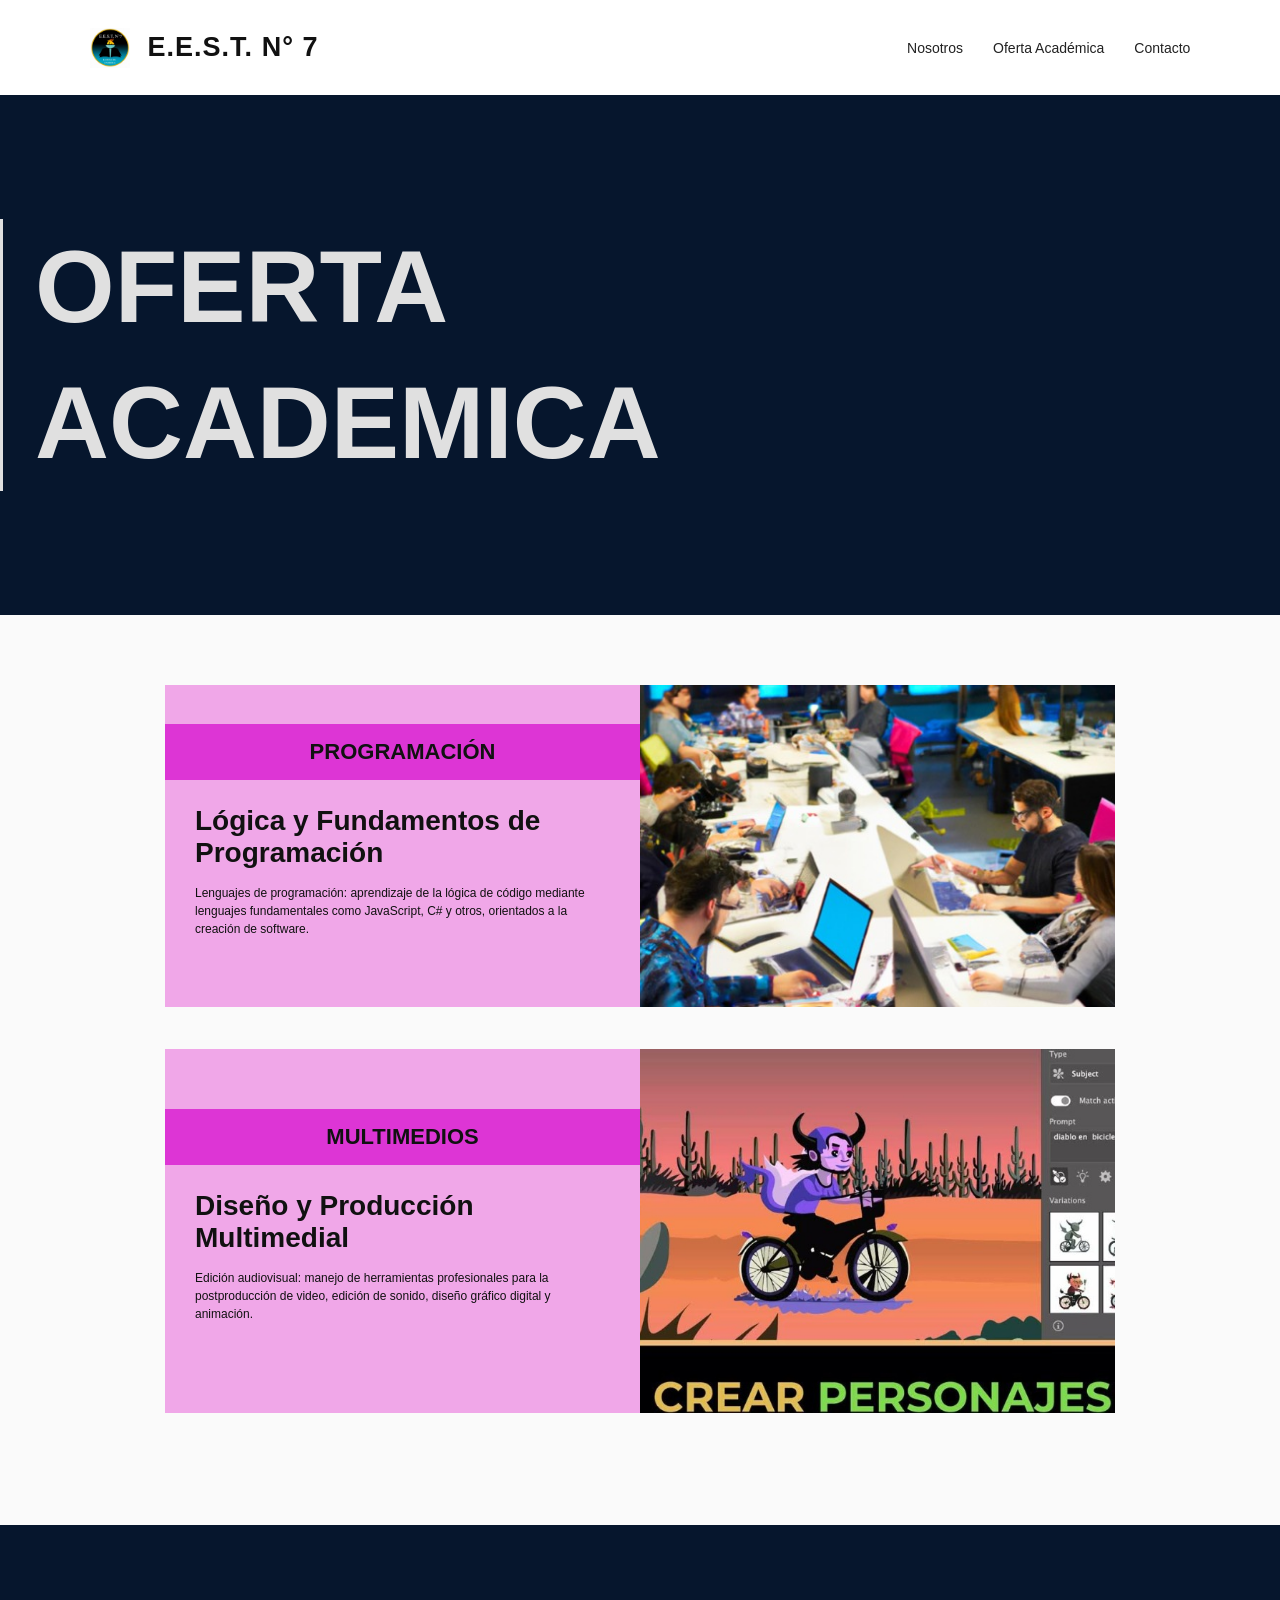
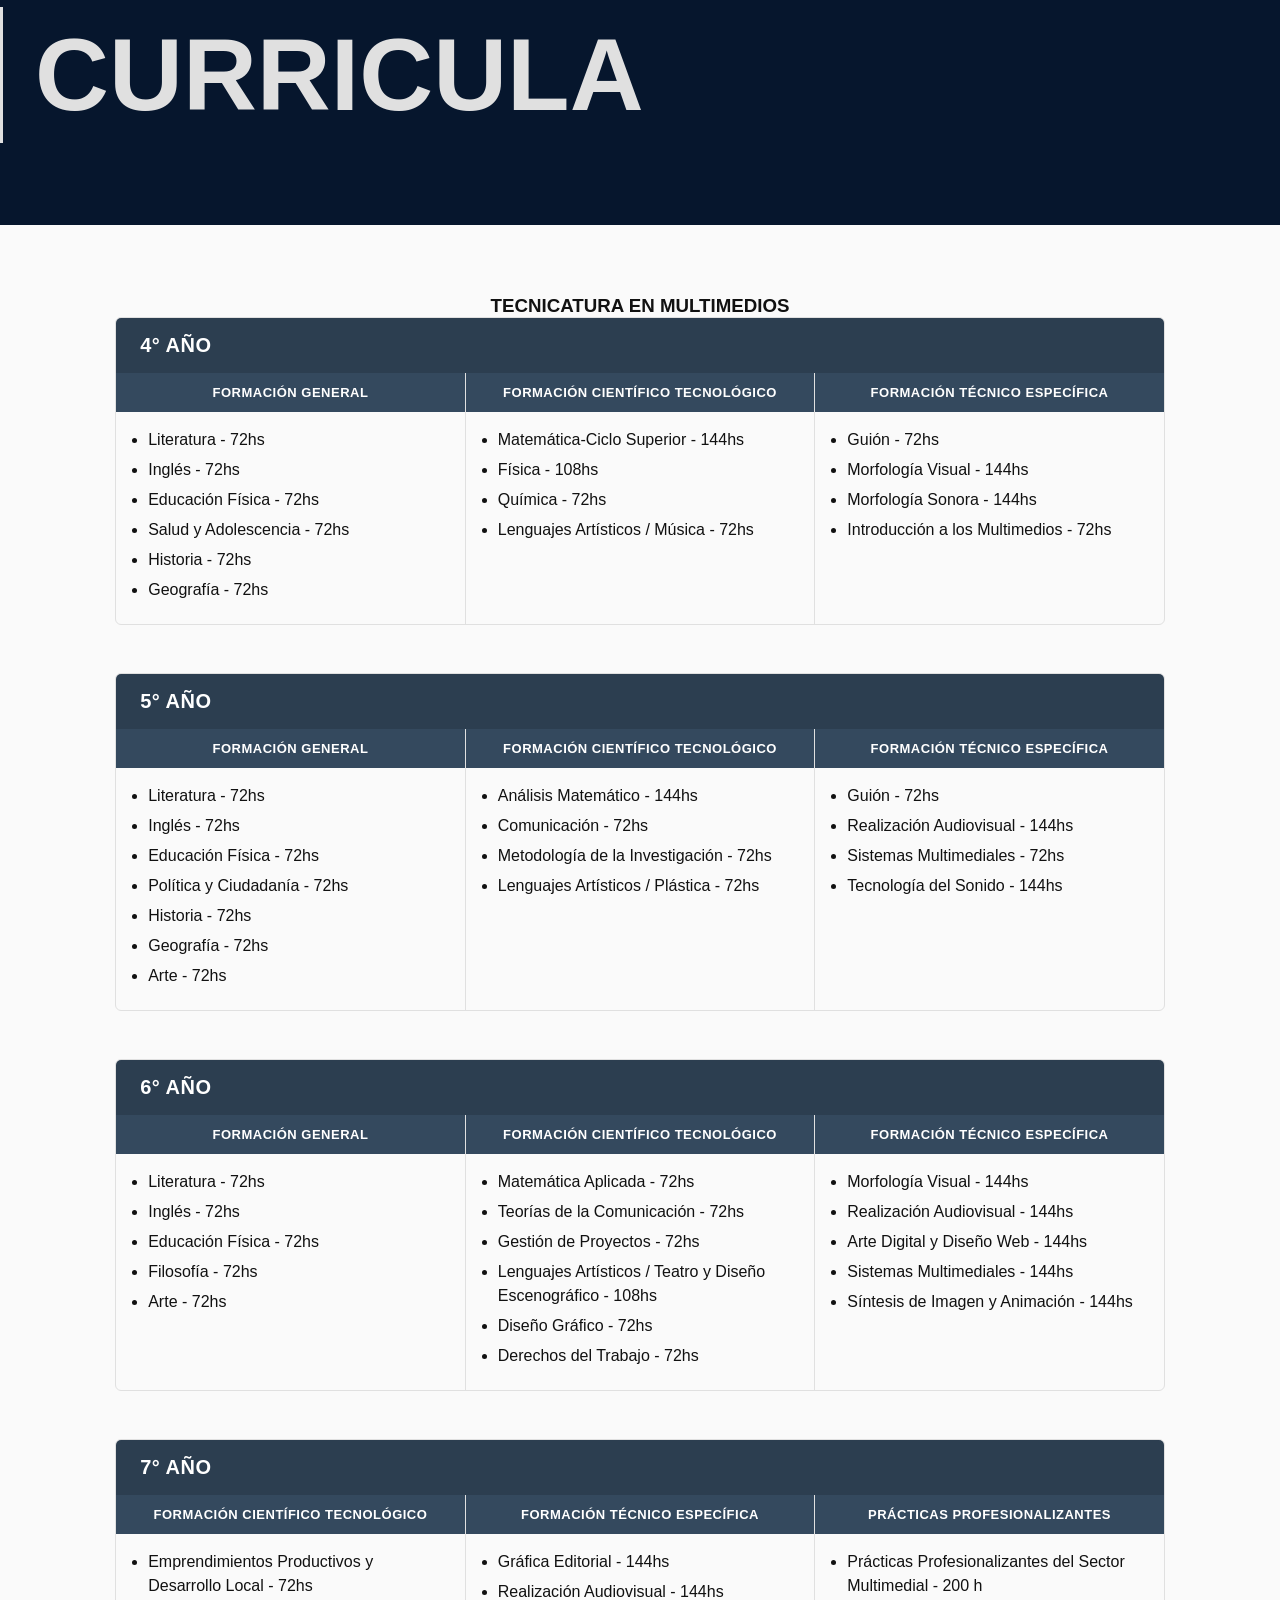
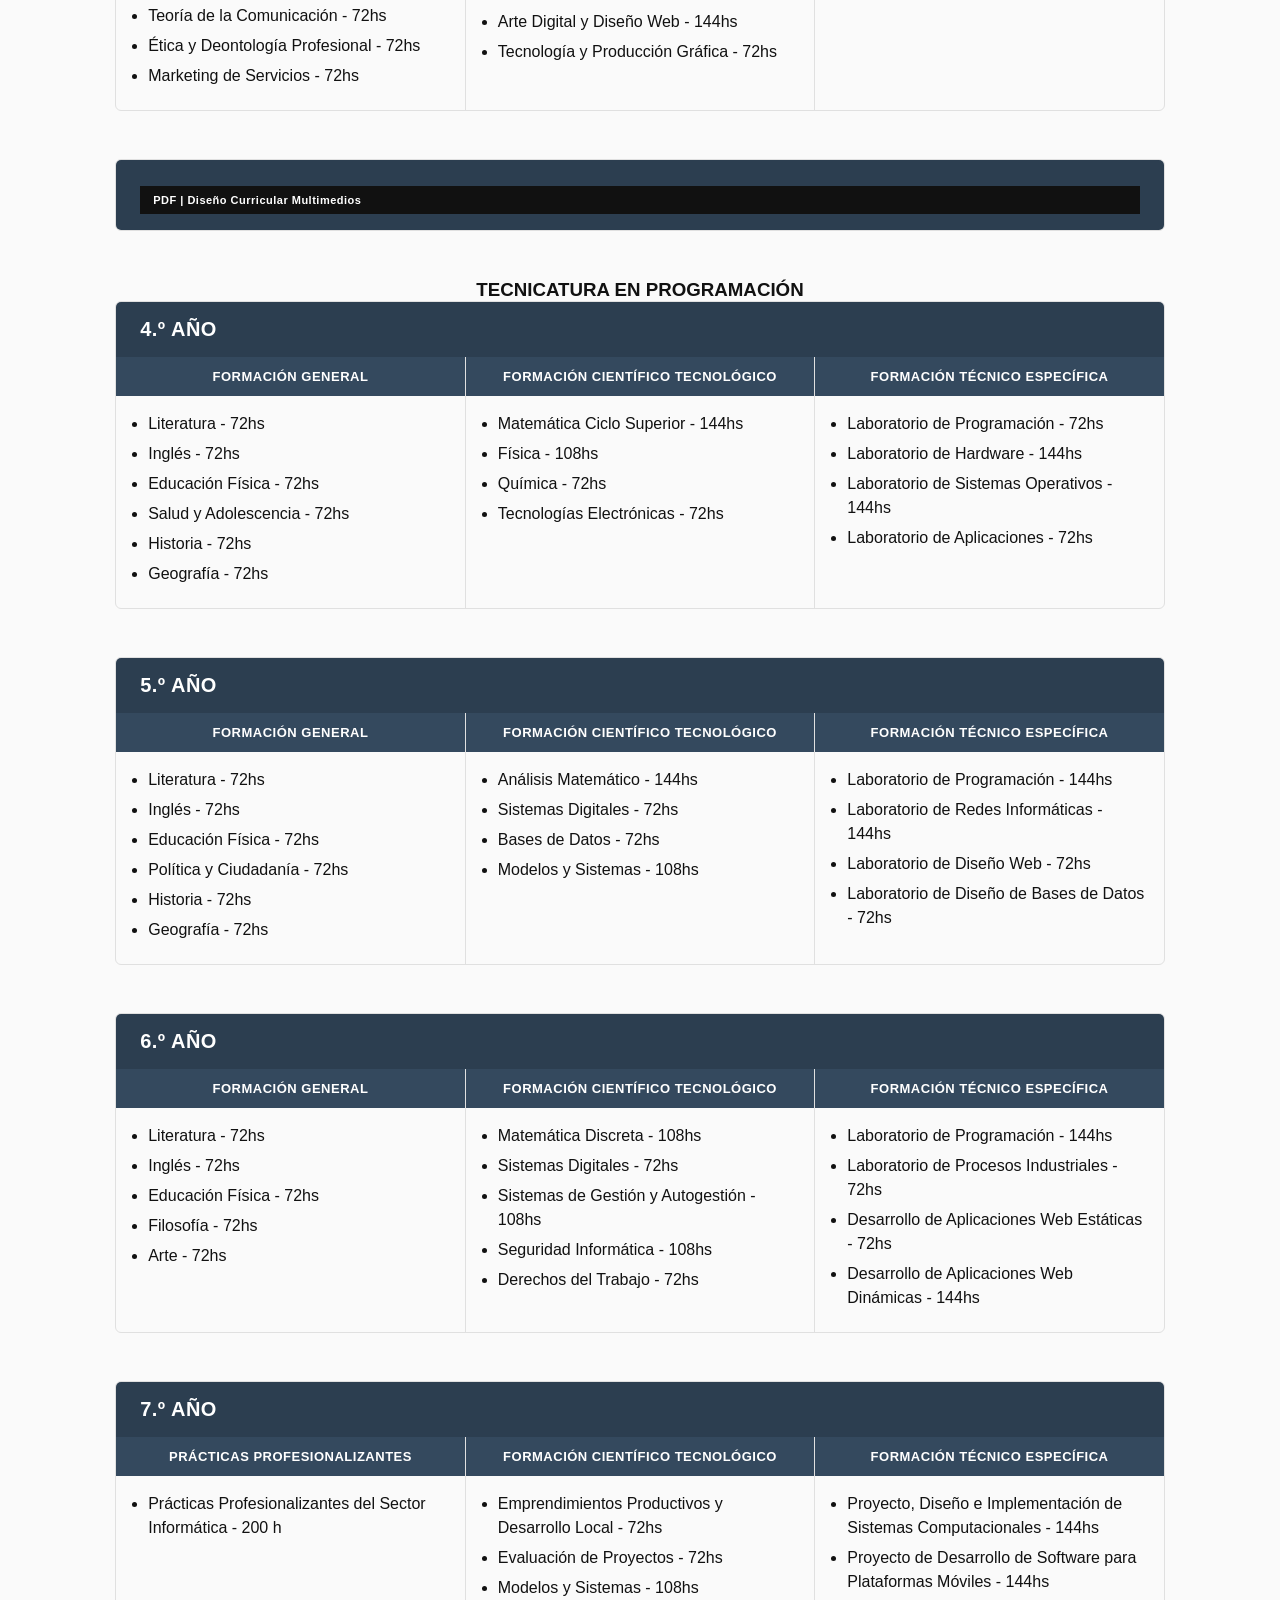
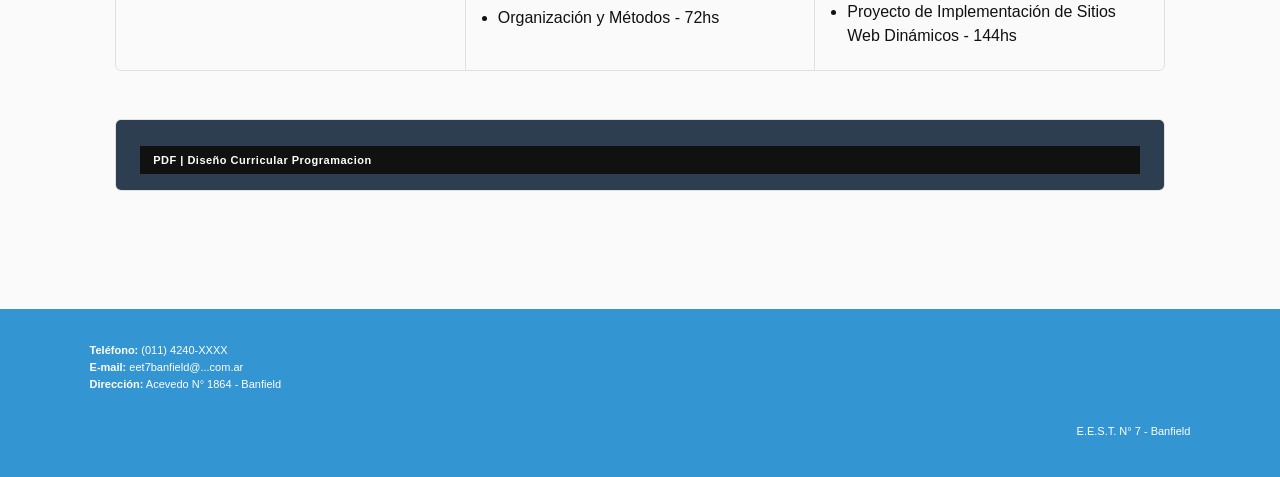
==== commit 0ba45523: "Se eliminan materias inexistentes del 7mo año de multimedios que alucino la IA" ====
--- a/html/Oferta academica.html
+++ b/html/Oferta academica.html
@@ -208,16 +208,6 @@
                 <div class="año">
                     <h2>7° AÑO</h2>
                     <div class="formaciones">
-
-                    <div class="formacion">
-                        <h3>Formación General</h3>
-                        <ul>
-                        <li>Literatura - 72hs</li>
-                        <li>Inglés - 72hs</li>
-                        <li>Educación Física - 72hs</li>
-                        <li>Filosofía - 72hs</li>
-                        </ul>
-                    </div>
 
                     <div class="formacion">
                         <h3>Formación Científico Tecnológico</h3>
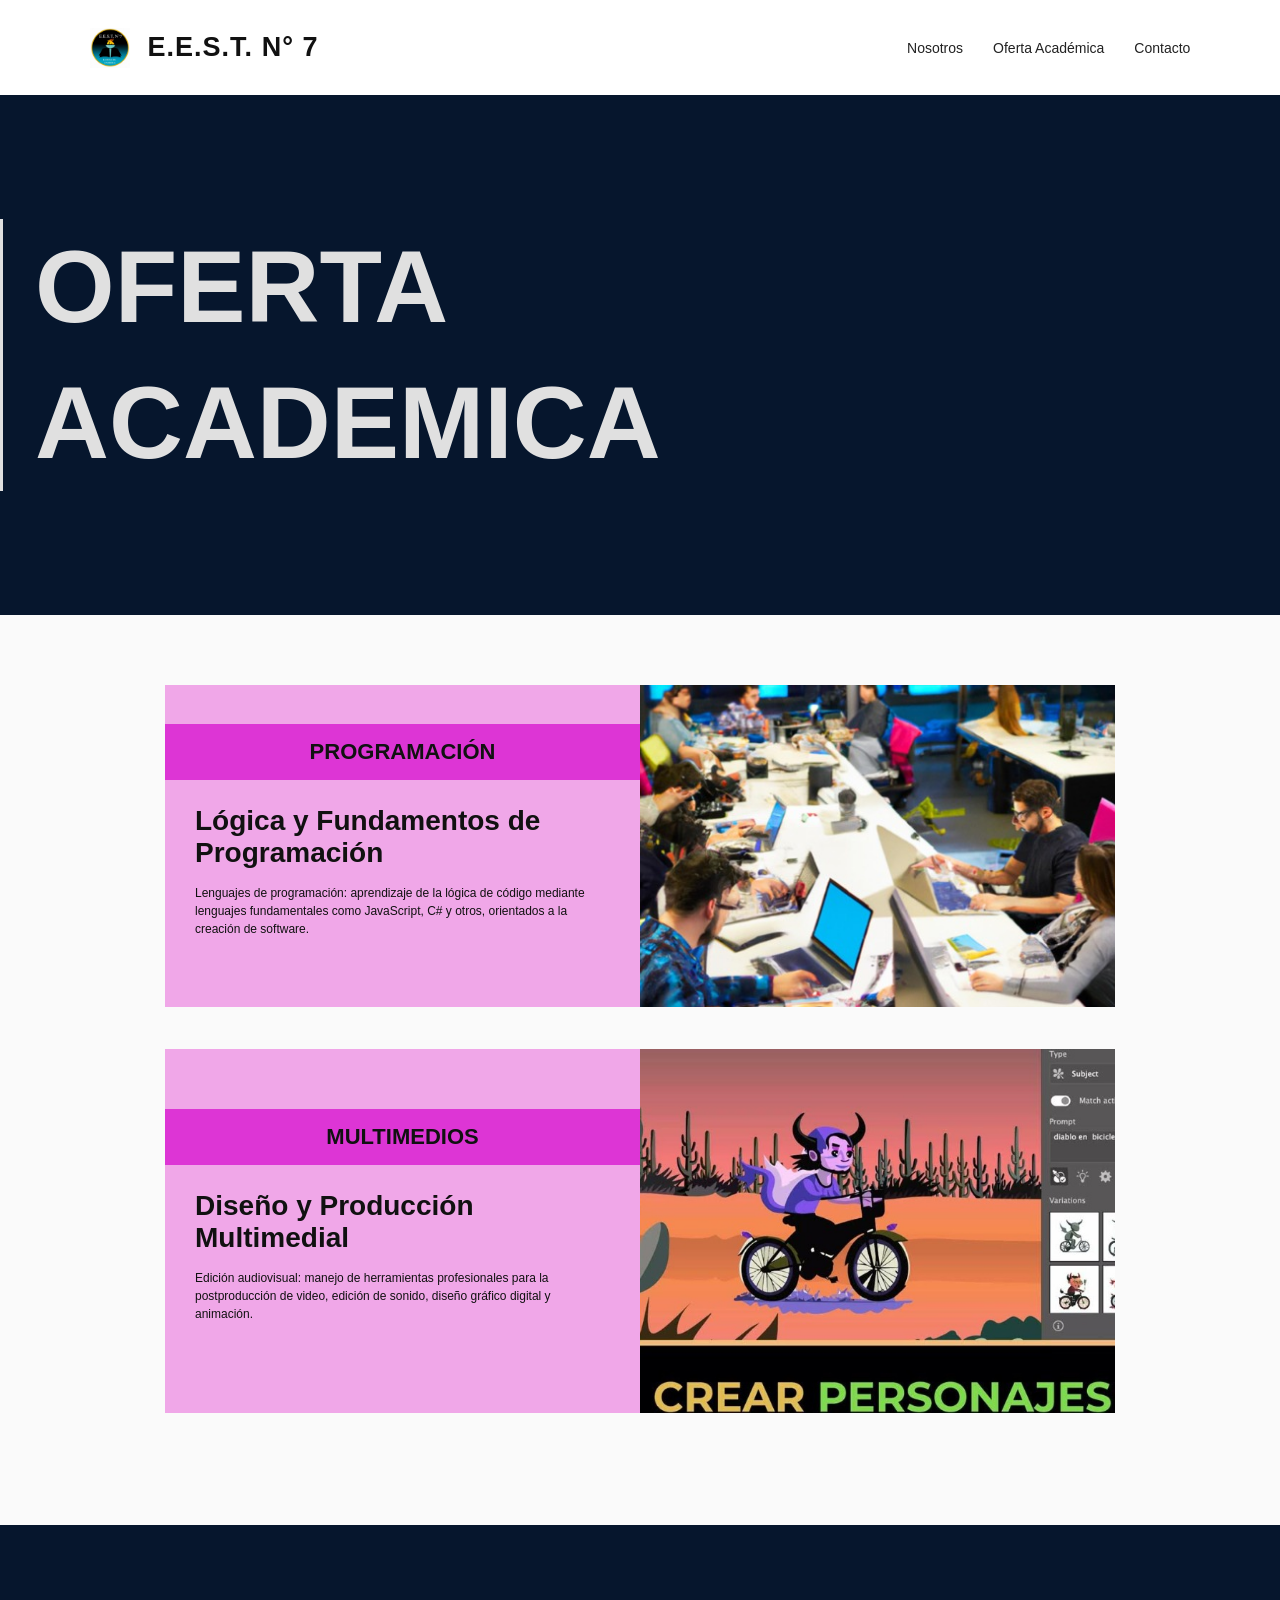
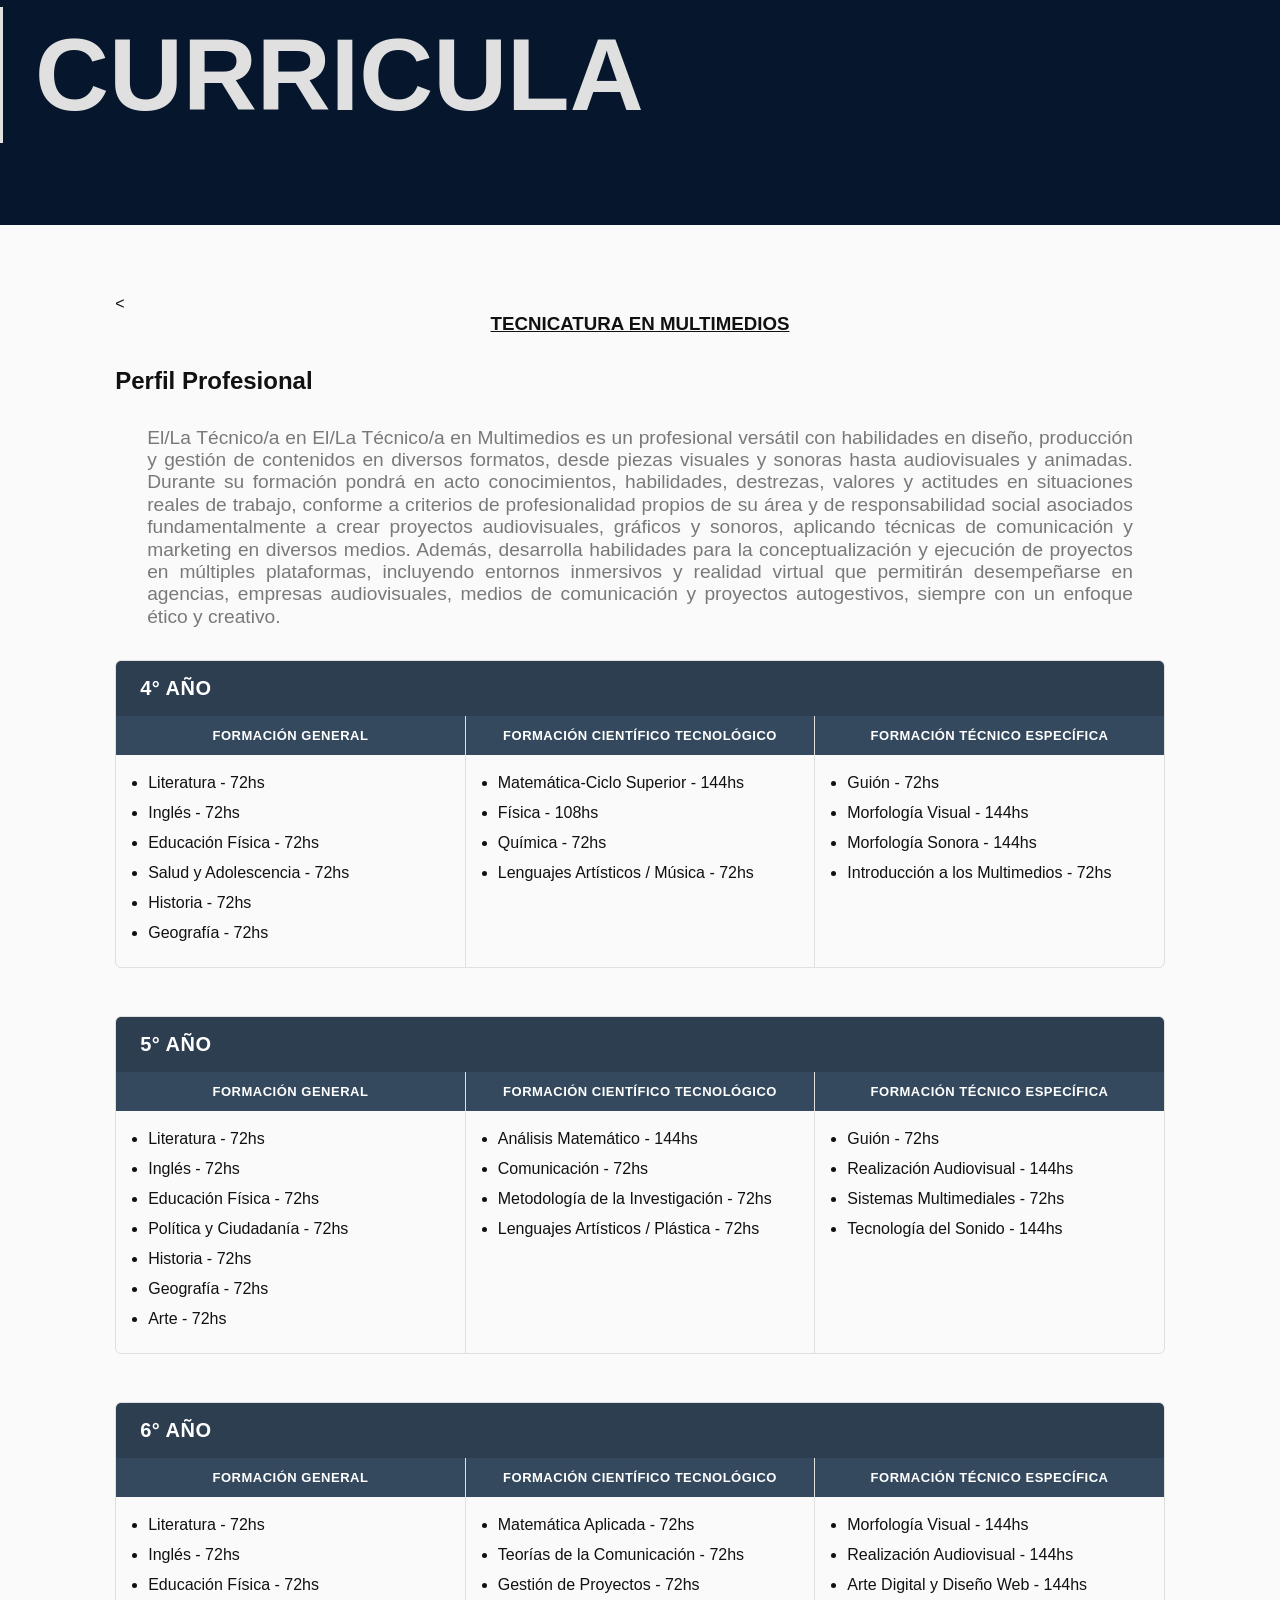
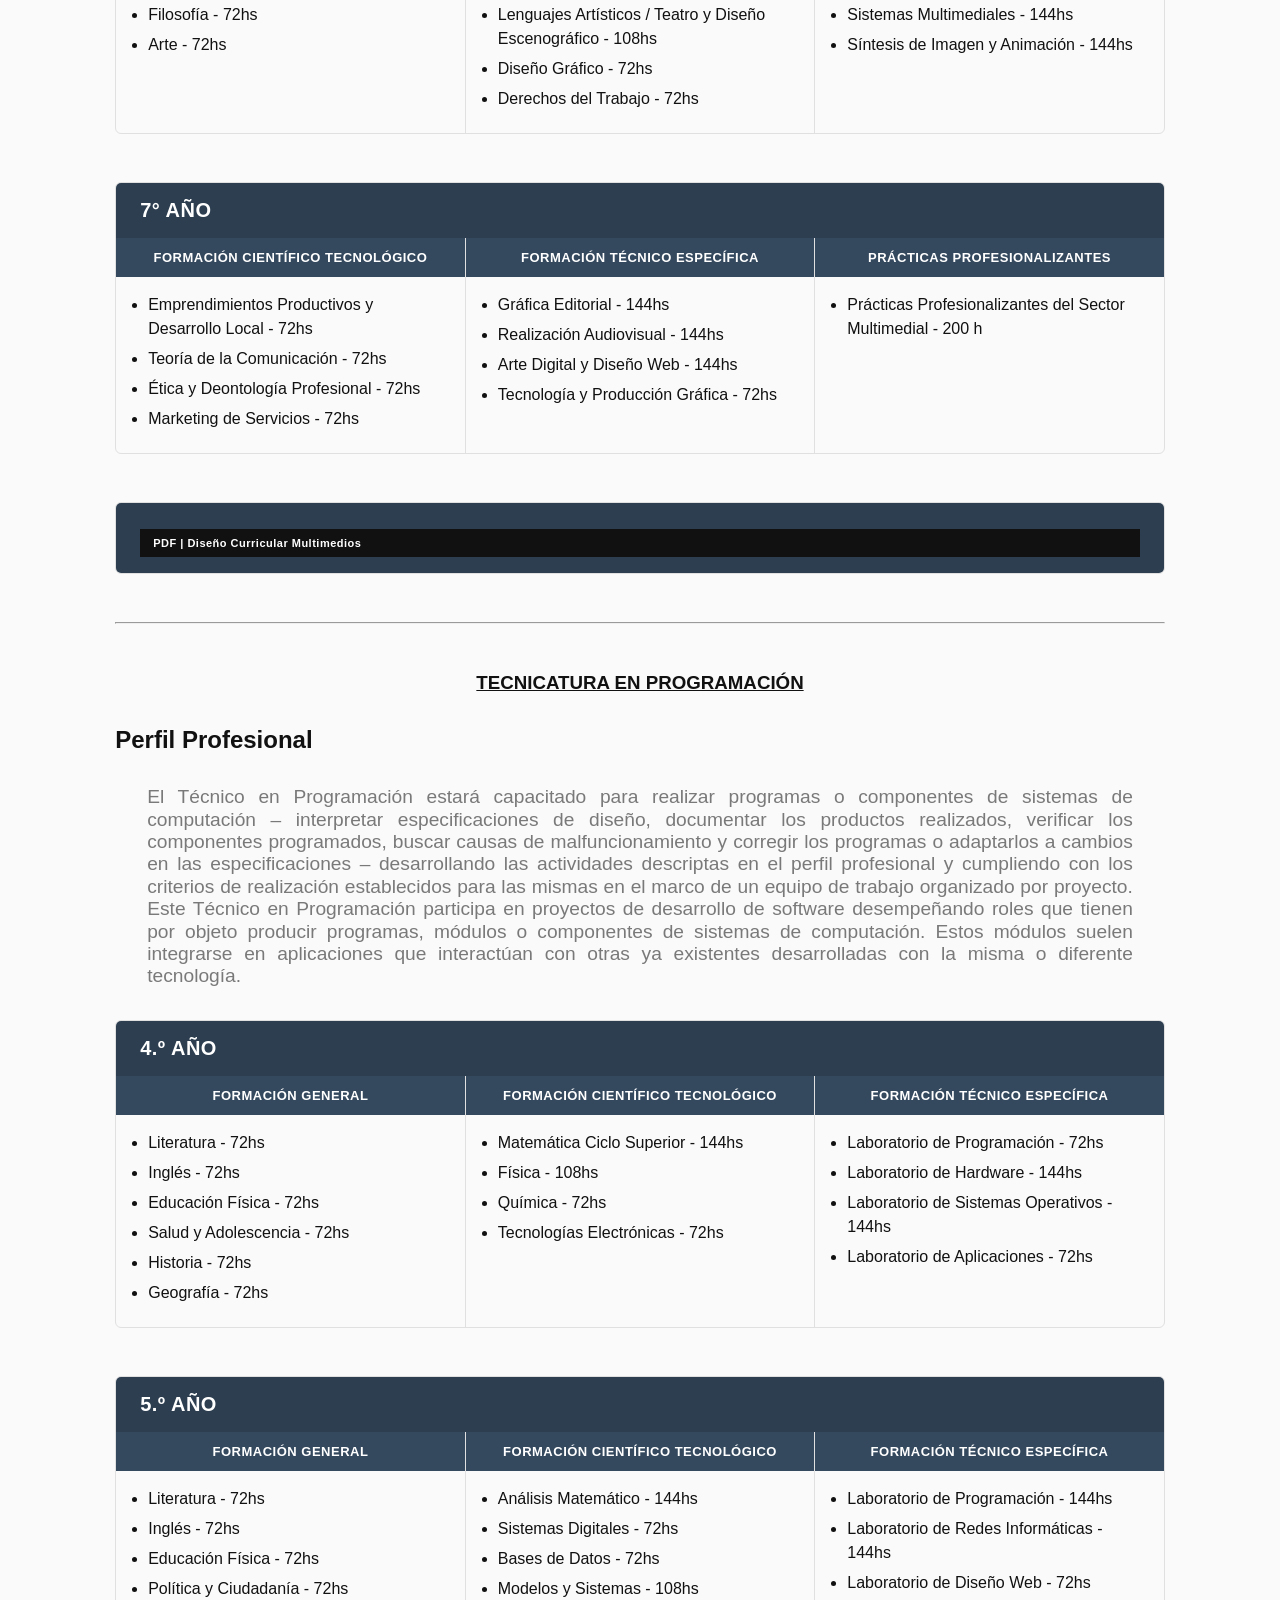
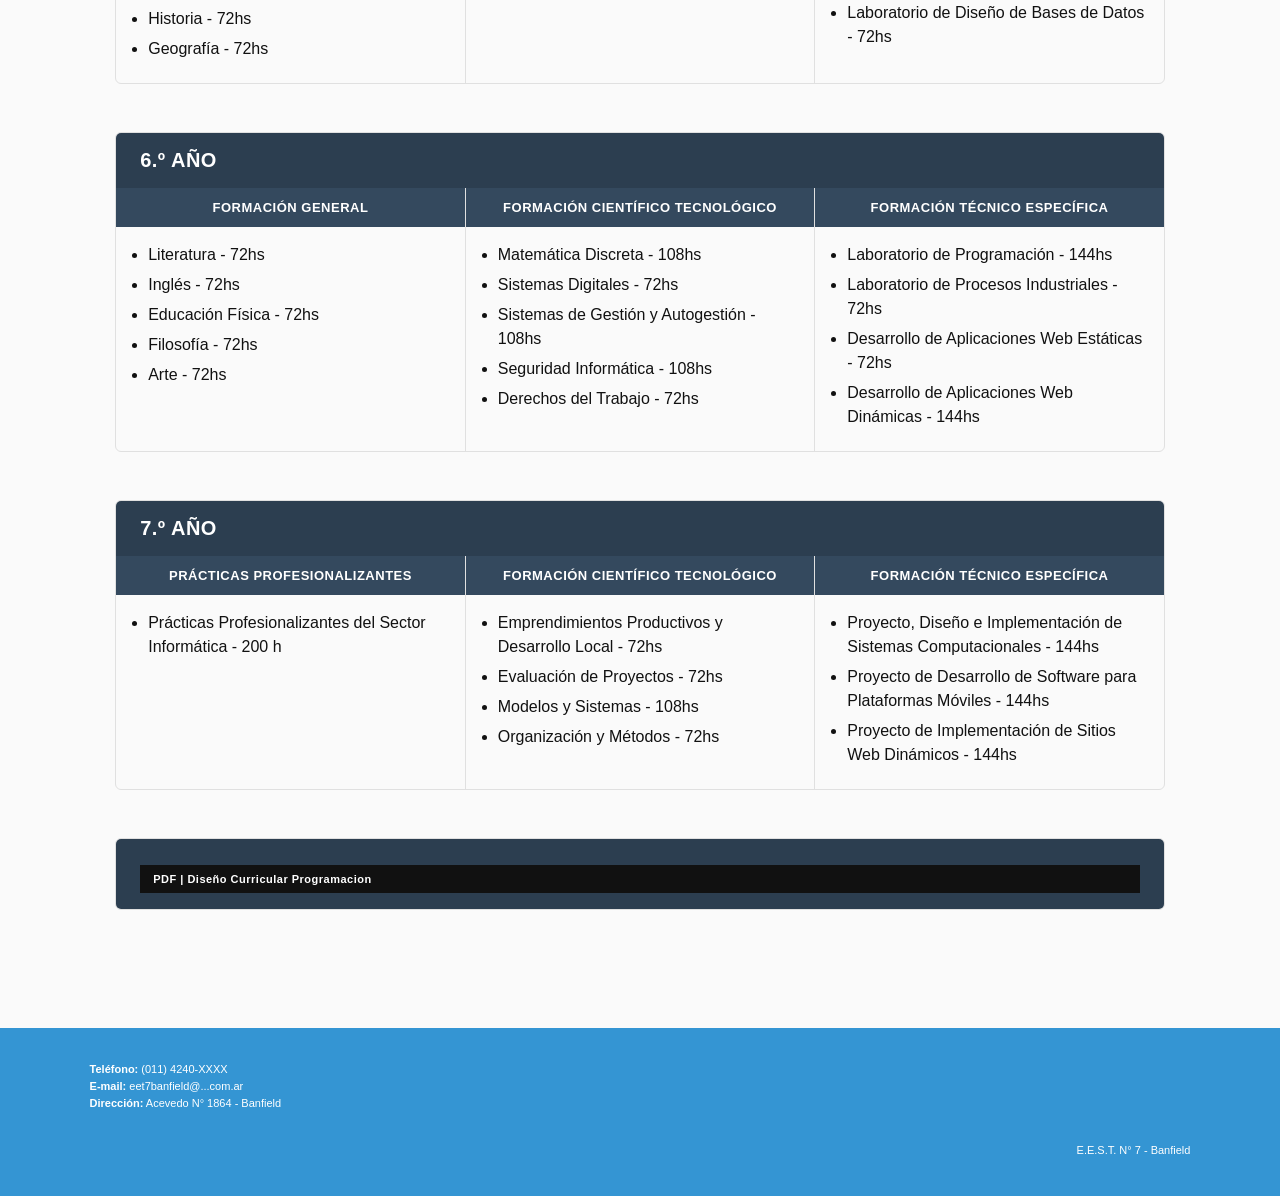
==== commit b8d3cdf6: "Se agrega un apartado en el que se describe el Perfil Profesional de cada tecnincatura" ====
--- a/html/Oferta academica.html
+++ b/html/Oferta academica.html
@@ -77,12 +77,24 @@
         <section id="Seccion curriculas" class="oferta">
             
             <article id="multimediosInfo">
-               <p style="align-content: center;">
+               <<p style="align-content: center; line-height: 2rem;">
                     <center>
                         <B>
-                            <h1>TECNICATURA EN MULTIMEDIOS</h1>
+                            <u>
+                                <h1>TECNICATURA EN MULTIMEDIOS</h1>
+                            </u>
                         </B>
                     </center>
+                </p>
+
+                <p style="line-height: 1.5rem; margin-top: 2rem;">
+                    <h2> 
+                        Perfil Profesional
+                    </h2> 
+                </p>
+                
+                <p id="perfilProfesionalMultimedios">
+                    El/La Técnico/a en El/La Técnico/a en Multimedios es un profesional versátil con habilidades en diseño, producción y gestión de contenidos en diversos formatos, desde piezas visuales y sonoras hasta audiovisuales y animadas. Durante su formación pondrá en acto conocimientos, habilidades, destrezas, valores y actitudes en situaciones reales de trabajo, conforme a criterios de profesionalidad propios de su área y de responsabilidad social asociados fundamentalmente a crear proyectos audiovisuales, gráficos y sonoros, aplicando técnicas de comunicación y marketing en diversos medios. Además, desarrolla habilidades para la conceptualización y ejecución de proyectos en múltiples plataformas, incluyendo entornos inmersivos y realidad virtual que permitirán desempeñarse en agencias, empresas audiovisuales, medios de comunicación y proyectos autogestivos, siempre con un enfoque ético y creativo.
                 </p>
                 
                 <div class="año">
@@ -249,14 +261,31 @@
 
             </article>
 
+            </article>
+
+            <hr style="margin-top: 3rem; margin-bottom: 3rem;">
+
             <article id="programacionInfo">
-                <p style="align-content: center;">
+                <p style="align-content: center; line-height: 2rem;">
                     <center>
                         <B>
-                            <h1>TECNICATURA EN PROGRAMACIÓN</h1>
+                            <u>
+                                <h1>TECNICATURA EN PROGRAMACIÓN</h1>
+                            </u>
                         </B>
                     </center>
                 </p>
+
+                <p style="line-height: 1.5rem; margin-top: 2rem;">
+                    <h2> 
+                        Perfil Profesional
+                    </h2> 
+                </p>
+                
+                <p id="perfilProfesionalProgramacion">
+                    El Técnico en Programación estará capacitado para realizar programas o componentes de sistemas de computación – interpretar especificaciones de diseño, documentar los productos realizados, verificar los componentes programados, buscar causas de malfuncionamiento y corregir los programas o adaptarlos a cambios en las especificaciones – desarrollando las actividades descriptas en el perfil profesional y cumpliendo con los criterios de realización establecidos para las mismas en el marco de un equipo de trabajo organizado por proyecto. Este Técnico en Programación participa en proyectos de desarrollo de software desempeñando roles que tienen por objeto producir programas, módulos o componentes de sistemas de computación. Estos módulos suelen integrarse en aplicaciones que interactúan con otras ya existentes desarrolladas con la misma o diferente tecnología.
+                </p>
+
                     
 
                 <div class="año">
--- a/html/OfertaAcademica.css
+++ b/html/OfertaAcademica.css
@@ -91,6 +91,15 @@
 
 }
 
+#perfilProfesionalProgramacion, #perfilProfesionalMultimedios{
+    text-align: justify;
+    font-family: 'Roboto', Verdana, sans-serif;
+    color:#797979;
+    font-size: 1.2rem;
+    line-height: 1.4rem;
+    margin: 2rem;
+}
+
 .section-title {
     text-align: center;
     margin-bottom: 30px;
